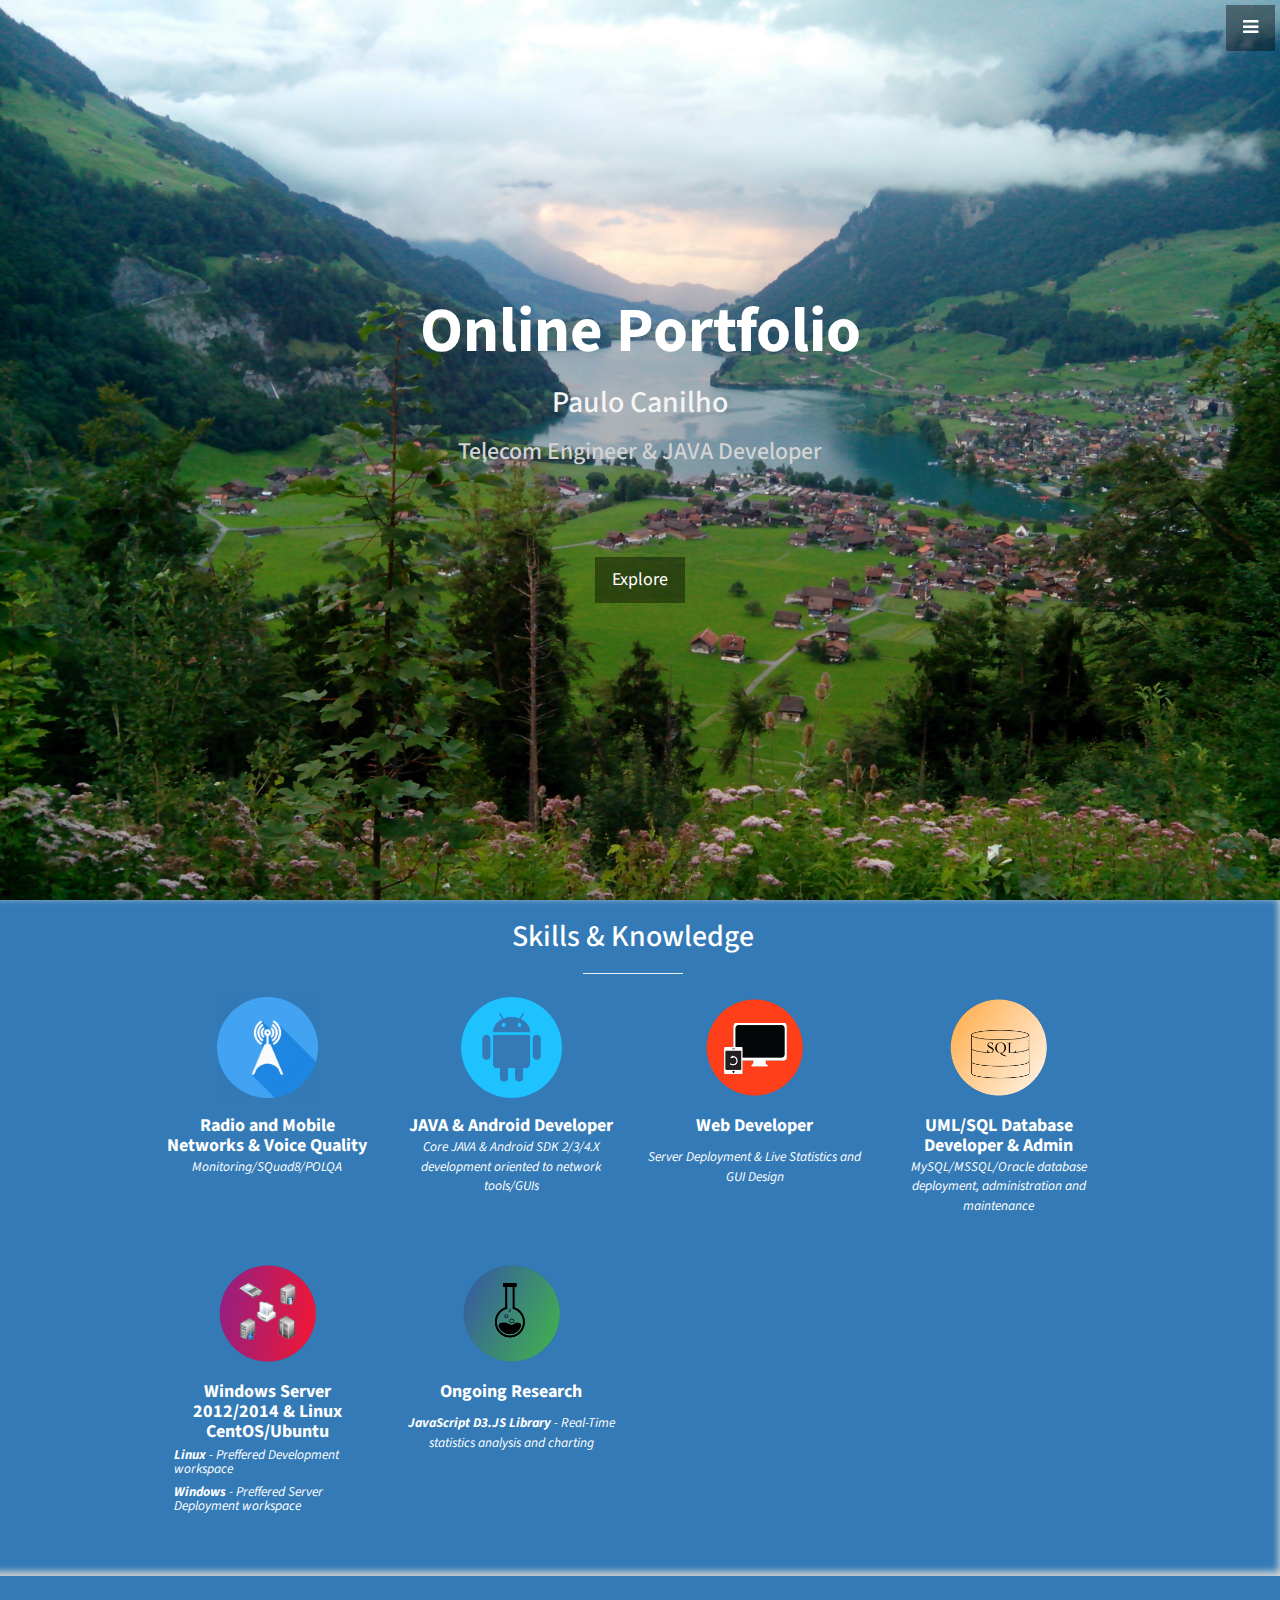
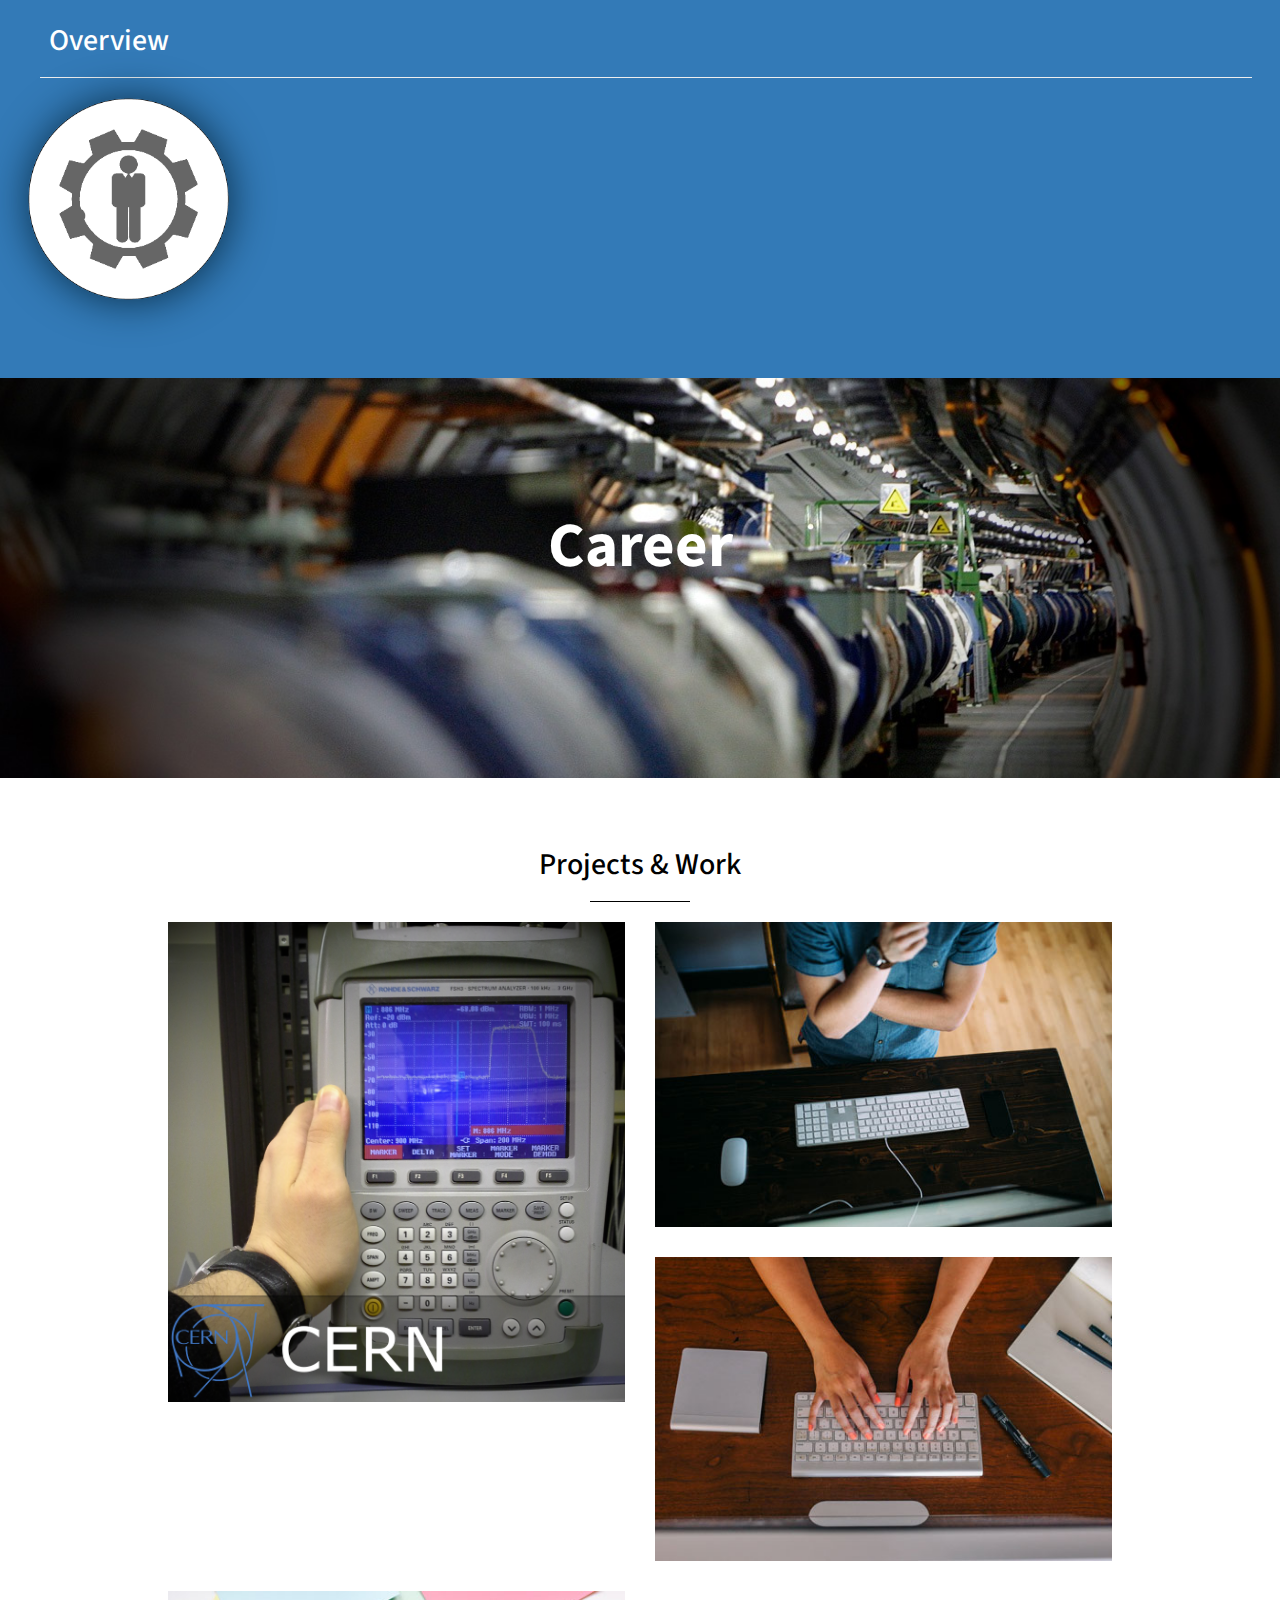
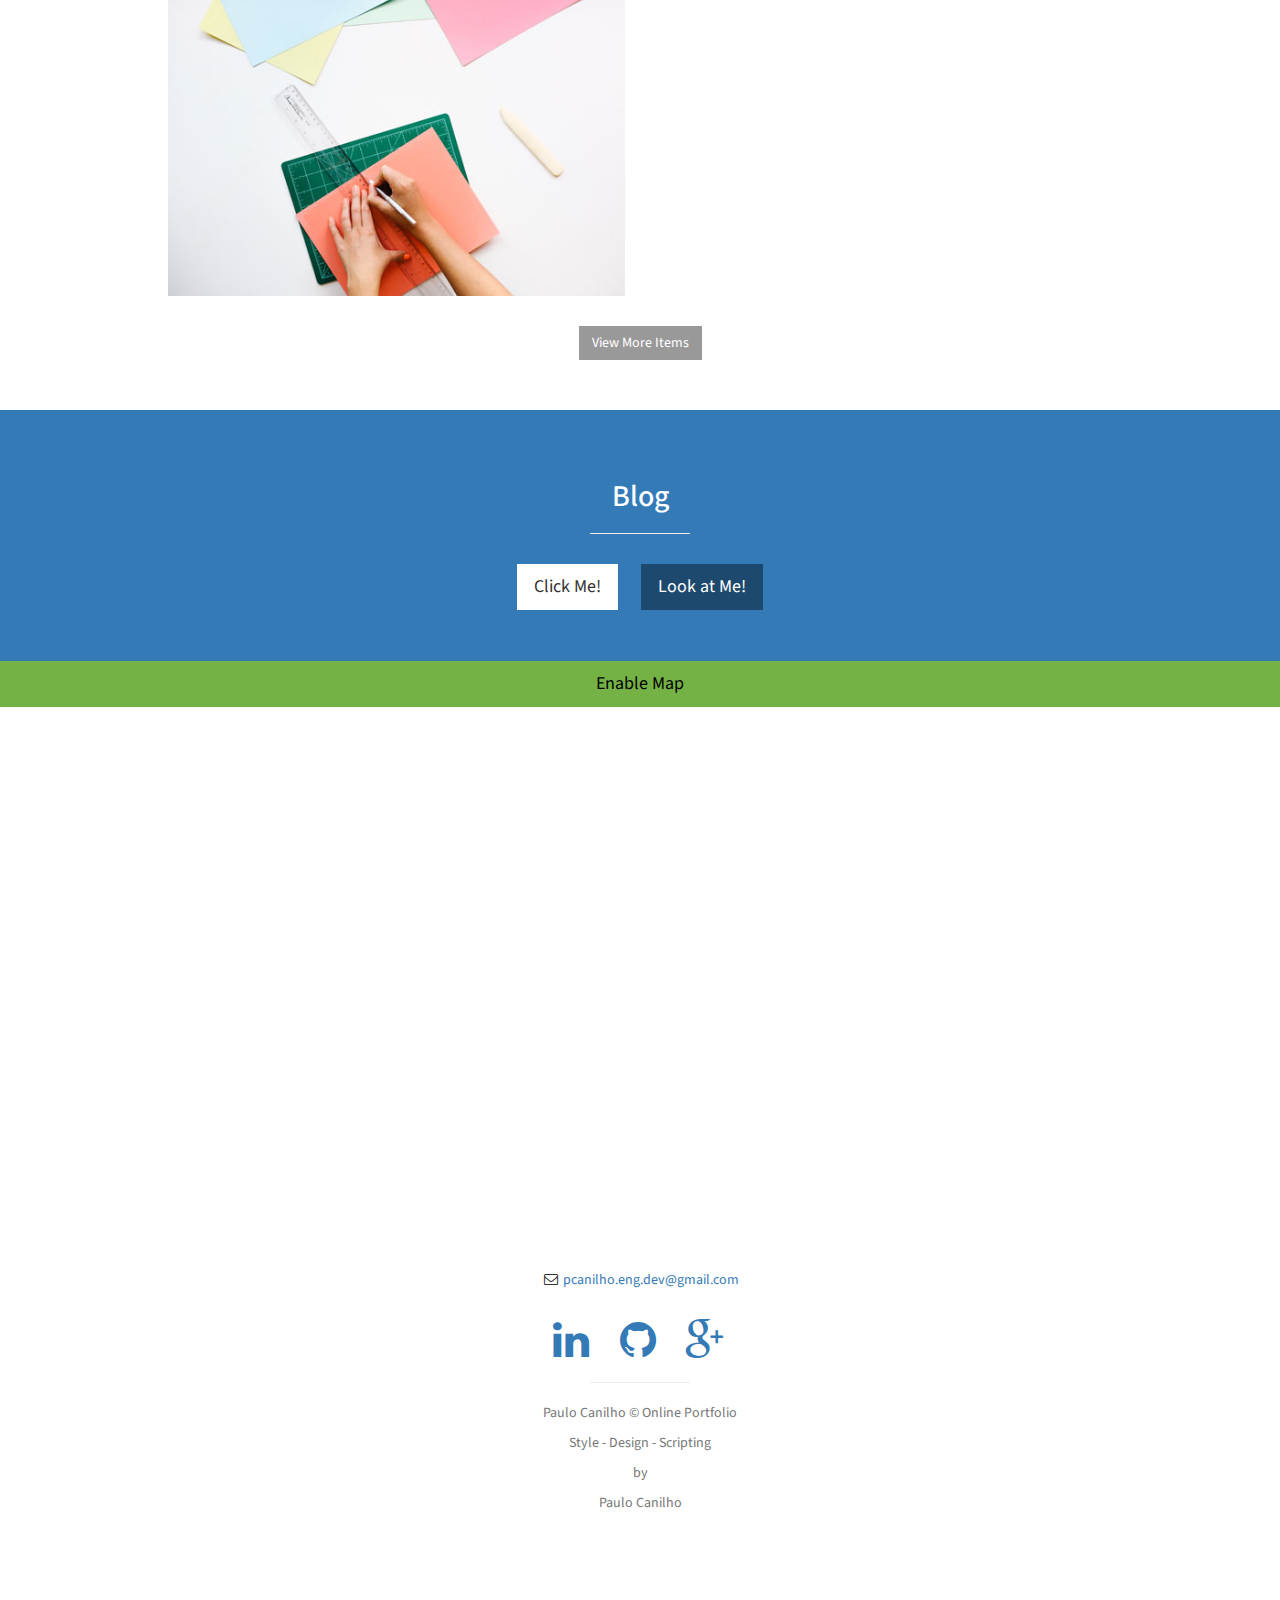
==== index.html @ 487fdefe "" ====
<!DOCTYPE html>
<html lang="en">

<head>

    <meta charset="utf-8">
    <meta http-equiv="X-UA-Compatible" content="IE=edge">
    <meta name="viewport" content="width=device-width, initial-scale=1">
    <meta name="description" content="pcanilho paulo canilho Paulo-Canilho CERN android java ssh sh cplusplus c++ python google www.google.com www.google.pt">
    <meta name="author" content="">

    <title>Paulo Canilho - Online Portfolio</title>

    <!-- Bootstrap Core CSS -->
    <link href="css/bootstrap.min.css" rel="stylesheet">

    <!-- Custom CSS -->
    <link href="css/stylish-portfolio.css" rel="stylesheet">
    <link href="css/skills-progress.css" rel="stylesheet">
    <link href="css/component/unselectable.css" rel="stylesheet">
    
    <!-- Radar Chart -->
    <link href="css/component/skill_radarChart.css" rel="stylesheet">
	

    <!-- Custom Fonts -->
    <link href="font-awesome/css/font-awesome.min.css" rel="stylesheet" type="text/css">
    <link href="http://fonts.googleapis.com/css?family=Source+Sans+Pro:300,400,700,300italic,400italic,700italic" rel="stylesheet" type="text/css">

	<!-- Favicon -->
	<link rel="shortcut icon" type="image/png" href="img/alt-favicon.png"/>
	
</head>

<body>

    <!-- Navigation -->
    <a id="menu-toggle" href="#" class="btn btn-dark btn-lg toggle"><i class="fa fa-bars"></i></a>
    <nav id="sidebar-wrapper">
        <ul class="sidebar-nav">
            <a id="menu-close" href="#" class="btn btn-light btn-lg pull-right toggle"><i class="fa fa-times"></i></a>
            <li class="sidebar-brand">
                <a href="#top"  onclick = $("#menu-close").click(); >Paulo Canilho</a>
            </li>
            <li>
                <a href="#top" onclick = $("#menu-close").click(); >Home</a>
            </li>
            <li>
                <a href="#skills" onclick = $("#menu-close").click(); >Skills</a>
            </li>
			<li>
                <a href="#skill-overview" onclick = $("#menu-close").click(); >Skills Overview</a>
            </li>
            <li>
                <a href="#portfolio" onclick = $("#menu-close").click(); >Portfolio</a>
            </li>
			<li>
                <a href="#blog" onclick = $("#menu-close").click(); >Blog</a>
            </li>
            <li>
                <a href="#map-contact" onclick = $("#menu-close").click(); >Contact</a>
            </li>
        </ul>
    </nav>

    <!-- Header -->
    <header id="top" class="header">
        <div class="text-vertical-center">
            <h1 class="header_title">Online Portfolio</h1>
            <h2 class="header_name">Paulo Canilho</h2>
	    <h3 class="header_position">Telecom Engineer &amp; JAVA Developer</h3>
            <br>
            <a href="#skills" class="btn btn-dark btn-lg">Explore</a>
        </div>
    </header>

    <!-- About -->
    <!--<section id="about" class="about">
        <div class="container">
            <div class="row">
                <div class="col-lg-12 text-center">
                    <h2></h2>
                    <p class="lead"></p>
                </div>
            </div>
            <!-- /.row -->
     <!--   </div>
        <!-- /.container -->
   <!-- </section>-->

    <!-- Services -->
    <section id="skills"  class="skills bg-primary skills-row-container">
        <div class="container" >
            <div class="row text-center  ">
                <div class="col-lg-10 col-lg-offset-1">
                    <h2 style="margin-top: -1em">Skills &amp; Knowledge</h2>
                    <hr class="small">
                    <div  class="row">
                        <div  class="col-md-3 col-sm-6 skills-div-left skills-general-div" id="radio-mobile-skills">
                            <div  class="skills-item">
                                <span class="fa-stack fa-4x">
								<img class="telecom-bg" id="skill-img"></img>
                            </span>
                                <h4 class="unselectable">
                                    <strong id="skill-txt">Radio and Mobile Networks &amp; Voice Quality <i><small>Monitoring/SQuad8/POLQA</small></i></strong>
                                </h4>
								<section id="skill-progress" class="skills-progress-container skills-general-left">
									<span class="skill-progress-span">TETRA</span><progress value="70" max="100"></progress>
									<span class="skill-progress-span">GSM</span><progress value="80" max="100"></progress>
									<span class="skill-progress-span">UMTS</span><progress value="95" max="100"></progress>
									<span class="skill-progress-span">LTE</span><progress value="90" max="100"></progress>
								</section>
								
							
                            </div>
                        </div>
                        <div class="col-md-3 col-sm-6 skills-div-center skills-general-div" id="java-mobile-skills">
                            <div class="skills-item">
                                <span class="fa-stack fa-4x">
                               <img class="android-bg" id="skill-img"></img>
                            </span>
                                <h4 class="unselectable">
                                    <strong id="skill-txt">JAVA &amp; Android Developer <i><small>Core JAVA &amp; Android SDK 2/3/4.X development oriented to network tools/GUIs</small></i></strong>
                                </h4>
								<section id="skill-progress" class="skills-progress-container skills-general-center">
									<span class="skill-progress-span">Swing</span><progress value="100" max="100"></progress>
									<span class="skill-progress-span">JMS</span><progress value="70" max="100"></progress>
									<span class="skill-progress-span">Canvas</span><progress value="90" max="100"></progress>
									<span class="skill-progress-span">MAVEN/SPRING</span><progress value="80" max="100"></progress>
									<span class="skill-progress-span">Network Tools</span><progress value="93" max="100"></progress>
									<span class="skill-progress-span">Animation</span><progress value="96" max="100"></progress>
									<span class="skill-progress-span">GUI Design</span><progress value="100" max="100"></progress>
								</section>
                            </div>
                        </div>
                        <div class="col-md-3 col-sm-6 skills-div-center skills-general-div" id="web-developer-skills">
                            <div class="skills-item">
                                <span class="fa-stack fa-4x">
									<img class="web-dev-bg" id="skill-img"></img>
								</span>
                                <h4 class="unselectable">
                                    <strong id="skill-txt">Web Developer </p><i><small>Server Deployment &amp; Live Statistics and GUI Design</small></i></strong>
                                </h4>
								<section id="skill-progress" class="skills-progress-container skills-general-center">
									<span class="skill-progress-span">HTML/CSS</span><progress value="100" max="100"></progress>
									<span class="skill-progress-span">JavaScript</span><progress value="85" max="100"></progress>
									<span class="skill-progress-span">JavaScript D3</span><progress value="80" max="100"></progress>
									<span class="skill-progress-span">JQuery</span><progress value="91" max="100"></progress>
									<span class="skill-progress-span">PHP</span><progress value="100" max="100"></progress>
									<span class="skill-progress-span">GWT</span><progress value="40" max="100"></progress>
									<span class="skill-progress-span">Apache/FTP/Samba/UPnP Server</span><progress value="80" max="100"></progress>
									<span class="skill-progress-span">GUI Design</span><progress value="80" max="100"></progress>
								</section>
                            </div>
                        </div>
                       
						<div class="col-md-3 col-sm-6 skills-div-right skills-general-div" id="sql-developer-skills">
                            <div class="skills-item">
                                <span class="fa-stack fa-4x">
									<img class="sql-dev-bg" id="skill-img"></img>
								</span>
                                <h4 class="unselectable">
                                    <strong id="skill-txt">UML/SQL Database Developer &amp; Admin<i><small> MySQL/MSSQL/Oracle database deployment, administration and maintenance</small></i></strong> <!-- APEX -->
                                </h4>
								<section id="skill-progress" class="skills-progress-container skills-general-right">
									<span class="skill-progress-span">Oracle APEX</span><progress value="50" max="100"></progress>
									<span class="skill-progress-span">MSSQL</span><progress value="100" max="100"></progress>
									<span class="skill-progress-span">SQL Server/SQL Server Studio</span><progress value="85" max="100"></progress>
									<span class="skill-progress-span">MySQL-MSSQL/PHP GUI</span><progress value="100" max="100"></progress>
									<span class="skill-progress-span">Database Optimization</span><progress value="70" max="100"></progress>
									<span class="skill-progress-span">Big-Data Database management</span><progress value="80" max="100"></progress>
								</section>
                            </div>
                        </div>
						<div class="col-md-3 col-sm-6 skills-div-left skills-general-div" id="windows-linux-skills">
                            <div class="skills-item">
                                <span class="fa-stack fa-4x">
									<img class="win-linux-bg" id="skill-img"></img>
								</span>
                                <h4 class="unselectable">
                                    <strong id="skill-txt">Windows Server 2012/2014 &amp; Linux CentOS/Ubuntu <i><small><p style="text-align: left; margin-left: 1em; margin-top: .5em; "><b>Linux</b> - Preffered Development workspace</p><p style="text-align: left; margin-left: 1em;"><b>Windows</b> - Preffered Server Deployment workspace</p></small></i></strong>
                                </h4>
								<section id="skill-progress" class="skills-progress-container skills-general-left">
									<span class="skill-progress-span">Ubuntu/Magic Box</span><progress value="60" max="100"></progress>
									<span class="skill-progress-span">Linux commands</span><progress value="55" max="100"></progress>
									<span class="skill-progress-span">RedHat 5 Servers</span><progress value="55" max="100"></progress>
									<span class="skill-progress-span">CentOS Workspace</span><progress value="90" max="100"></progress>
									<span class="skill-progress-span">Windows Server 2012/2014</span><progress value="90" max="100"></progress>
									<span class="skill-progress-span">Windows Services/Task Scheduler &amp; PowerShell/CMD</span><progress value="79" max="100"></progress>
									<span class="skill-progress-span">Integration of mobile/radio network level SNMP traps with MSSQL</span><progress value="100" max="100"></progress>
								</section>
                            </div>
                        </div>
						 <div class="col-md-3 col-sm-6 skills-div-center skills-general-div" id="ongoing-research">
                            <div class="skills-item">
                                <span class="fa-stack fa-4x">
									<img class="research-bg" id="skill-img"></img>
								</span>
                                <h4 class="unselectable">
                                    <strong id="skill-txt">Ongoing Research <i></p><small><b>JavaScript D3.JS Library</b> - Real-Time statistics analysis and charting</small></i></strong>
                                </h4>
								<section id="skill-progress" class="skills-progress-container skills-general-left">
								
								</section>
                            </div>
                        </div>
						
                    </div>
                    <!-- /.row (nested) -->
                </div>
                <!-- /.col-lg-10 -->
            </div>
			
            <!-- /.row -->
        </div>
        <!-- /.container -->
    </section>
	 <section id="skill-overview" class="skills bg-primary">
	 <h2 style="margin-left: 0.7em">Overview</h2>
            <hr class="small " style="position: inline; margin-left: 1em; max-width: 100%">
			<div class="row ">
								<!-- Overview left -->
				<div  class="col-md-3 col-sm-6 skill-overview-div skill-overview-div-closed" style="margin-right: 1em;">
                            <div id="skill-overview-container" class="skills-item" style="margin-bottom: 10em;">
                                <span class="fa-stack fa-4x">
								<img id="skill-overview-img" class="skill-overview-bg"></img>
                            </span>
                                <h4 id="skill-overview-h4" style="max-width: 20em;" class="unselectable">
									<!-- ADD TITLE OF SELECTED -->
                                    <strong id="skill-overview-txt"></strong>
                                </h4>
								<!--
								<section id="skills-overview-progress" class="skills-progress-container">
									<!-- ADD PROGRESS -->
								<!--</section>
                              <!-- <a href="#" class="btn btn-light" id="mobile-see-projects">See Projects</a>-->
                            </div>
                </div>
							<!-- Radar Chart -->
				<div  class="col-md-3 col-sm-6 skill-overview-div skill-overview-div-closed">
                            <div id="skill-overview-container" class="skills-item" style="margin-top: -6.5em;">
                                <span class="fa-stack fa-4x">
								</span>
								<!-- Radar chart Container -->
								<div id="skill-radar-chart-container">
									<div id="skill-radar-chart"></div>
								</div>
                              <!-- <a href="#" class="btn btn-light" id="mobile-see-projects">See Projects</a>-->
                            </div>
                </div>			
				
							<!-- Overview Skill's Progress -->
				<div  class="col-md-3 col-sm-6 skill-overview-div skill-overview-div-closed" style="margin-left: 24em; padding-right: 0; width: 18%;" >
                            <div id="skill-overview-container" class="skills-item" style="margin-bottom: 5em; margin-top: 0em;">
                                <span class="fa-stack fa-4x">
                            </span>
                                <h4 id="skill-overview-h4" style="max-width: 20em;" class="unselectable">
									<!-- ADD TITLE OF SELECTED -->
                                    <strong id="skill-overview-txt"></strong>
                                </h4>
								<section id="skills-overview-progress" class="skills-progress-container">
									<!-- ADD PROGRESS -->
								</section>
                              <!-- <a href="#" class="btn btn-light" id="mobile-see-projects">See Projects</a>-->
                            </div>
                </div> 
			</div>
	 </section>

    <!-- Career -->
    <aside class="career">
        <div class="text-vertical-center">
            <h1 style="color: white; margin-bottom: 1em;">Career</h1>
        </div>
    </aside>

    <!-- Portfolio -->
    <section id="portfolio" class="portfolio">
        <div class="container">
            <div class="row">
                <div class="col-lg-10 col-lg-offset-1 text-center">
                    <h2 style="color: black">Projects &amp; Work</h2>
                    <hr class="small" style="border-color: black">
                    <div class="row">
                        <div class="col-md-6">
                            <div class="portfolio-item">
                                <a href="/CERN/">
                                    <img class="img-portfolio img-responsive" src="img/projects/project-cern-2.png">
                                </a>
                            </div>
                        </div>
                        <div class="col-md-6">
                            <div class="portfolio-item">
                                <a href="#">
                                    <img class="img-portfolio img-responsive" src="img/portfolio-2.jpg">
                                </a>
                            </div>
                        </div>
                        <div class="col-md-6">
                            <div class="portfolio-item">
                                <a href="#">
                                    <img class="img-portfolio img-responsive" src="img/portfolio-3.jpg">
                                </a>
                            </div>
                        </div>
                        <div class="col-md-6">
                            <div class="portfolio-item">
                                <a href="#">
                                    <img class="img-portfolio img-responsive" src="img/portfolio-4.jpg">
                                </a>
                            </div>
                        </div>
                    </div>
                    <!-- /.row (nested) -->
                    <a href="#" class="btn btn-dark">View More Items</a>
                </div>
                <!-- /.col-lg-10 -->
            </div>
            <!-- /.row -->
        </div>
        <!-- /.container -->
    </section>

    <!-- Call to Action -->
    <section class="call-to-action bg-primary" id="blog">
        <div class="container">
            <div class="row">
                <div class="col-lg-12 text-center">
				<h2>Blog</h2>
                    <hr class="small">
                    <a href="#" class="btn btn-lg btn-light">Click Me!</a>
                    <a href="#" class="btn btn-lg btn-dark">Look at Me!</a>
					
                </div>
            </div>
        </div>
    </section>

    <!-- Map -->
    <section id="map-contact" class="map">
	<a onclick="enable_disable_map();" class="btn btn-lg btn-dark" id="enable-map-button">Enable Map</a>
	   <iframe id="map-canvas" src="https://www.google.com/maps/embed?pb=!1m18!1m12!1m3!1d143322.87425360736!2d-4.372539396432729!3d55.85538065369904!2m3!1f0!2f0!3f0!3m2!1i1024!2i768!4f13.1!3m3!1m2!1s0x488815562056ceeb%3A0x71e683b805ef511e!2sGlasgow%2C+Glasgow+City%2C+UK!5e0!3m2!1spt-PT!2sus!4v1452093233018" width="100%" height="450" frameborder="0" style="border:0; margin-top: 2.7em;" allowfullscreen></iframe> <br />
		<small>
			<a href="https://www.google.com/maps/embed?pb=!1m18!1m12!1m3!1d143322.87425360736!2d-4.372539396432729!3d55.85538065369904!2m3!1f0!2f0!3f0!3m2!1i1024!2i768!4f13.1!3m3!1m2!1s0x488815562056ceeb%3A0x71e683b805ef511e!2sGlasgow%2C+Glasgow+City%2C+UK!5e0!3m2!1spt-PT!2sus!4v1452093233018"></a>
		</small>
		</iframe>
    </section>

    <!-- Footer -->
    <footer>
        <div class="container">
            <div class="row">
                <div class="col-lg-10 col-lg-offset-1 text-center">
                    <ul class="list-unstyled">
                        <li><i class="fa fa-envelope-o fa-fw"></i>  <a href="mailto:pcanilho.eng.dev@gmail.com">pcanilho.eng.dev@gmail.com</a>
                        </li>
                    </ul>
                    <br>
                    <ul class="list-inline">
                        <li>
                            <a href="https://pt.linkedin.com/in/paulo-alexandre-pereira-martins-canilho-41480b109"><i class="fa fa-linkedin fa-fw fa-3x"></i></a>
                        </li>
                        <li>
                            <a href="#"><i class="fa fa-github fa-fw fa-3x"></i></a>
                        </li>
                        <li>
                            <a href="#"><i class="fa fa-google-plus fa-fw fa-3x"></i></a>
                        </li>
                    </ul>
                    <hr class="small">
                    <p class="text-muted">Paulo Canilho &copy; Online Portfolio</p>
					<p class="text-muted">Style - Design - Scripting <p class="text-muted"> by </p><p class="text-muted">Paulo Canilho</p></p>
                </div>
            </div>
        </div>
    </footer>

    <!-- jQuery -->
    <script src="js/library/jquery.js"></script>

    <!-- Bootstrap Core JavaScript -->
    <script src="js/library/bootstrap.min.js"></script>
	
    <!-- Custom JavaScript -->
	
	<!-- MAIN -->
    <script src="js/library/stopTimeout.js" 		      type="text/javascript"></script>
	<script src="js/library/jquery.min.js"			      type="text/javascript"></script>
	<script src="js/library/jquery.ui.min.js" 		      type="text/javascript"></script>
	<script src="js/main.js" 						      type="text/javascript"></script>
	<script src="js/library/livereload.js" 			      type="text/javascript"></script>
	
	<!-- Skill's Progress bar animation -->
	<!--<script src="js/component/skillsProgressBar_anim.js"></script>-->
	<!-- Selectable skill Div -->
	<script src="js/component/skillsMenuToggle.js"    	  type="text/javascript"></script>
	
	<!-- Radar chart -->
	<script src="js/library/d3/d3.v3.min.js"    type="text/javascript"></script>
	<script src="js/component/radarChart.js"	    	  type="text/javascript"></script>
	<script src="js/component/data/data_radarChart.js"    type="text/javascript"></script>

</body>

</html>
---- css/stylish-portfolio.css ----
html,
body {
    width: 100%;
    height: 100%;
}

body {
    font-family: "Source Sans Pro","Helvetica Neue",Helvetica,Arial,sans-serif;
}

small {
	color: white !important;
	font-size: 1em;
}

.text-vertical-center {
    display: table-cell;
    text-align: center;
    vertical-align: middle;
}

.text-vertical-center h1 {
    margin: 0;
    padding: 0;
    font-size: 4.5em;
    font-weight: 700;
}

/* Custom Button Styles */

.btn-dark {
    border-radius: 0;
    color: #fff;
    background-color: rgba(0,0,0,0.4);
}

.btn-dark:hover,
.btn-dark:focus,
.btn-dark:active {
    color: #fff;
    background-color: rgba(0,0,0,0.7);
}

.btn-light {
    border-radius: 0;
    color: #333;
    background-color: rgb(255,255,255);
}

.btn-light:hover,
.btn-light:focus,
.btn-light:active {
    color: #333;
    background-color: rgba(255,255,255,0.8);
}

/* Custom Horizontal Rule */

hr.small {
    max-width: 100px;
}

/* Side Menu */

#sidebar-wrapper {
    z-index: 1000;
    position: fixed;
    right: 0;
    width: 250px;
    height: 100%;
    margin-right: -250px;
    overflow-y: auto;
    background: #222;
    -webkit-transition: all 0.4s ease 0s;
    -moz-transition: all 0.4s ease 0s;
    -ms-transition: all 0.4s ease 0s;
    -o-transition: all 0.4s ease 0s;
    transition: all 0.4s ease 0s;
}

.sidebar-nav {
    position: absolute;
    top: 0;
    width: 250px;
    margin: 0;
    padding: 0;
    list-style: none;
}

.sidebar-nav li {
    text-indent: 20px;
    line-height: 40px;
}

.sidebar-nav li a {
    display: block;
    text-decoration: none;
    color: #999;
}

.sidebar-nav li a:hover {
    text-decoration: none;
    color: #fff;
    background: rgba(255,255,255,0.2);
}

.sidebar-nav li a:active,
.sidebar-nav li a:focus {
    text-decoration: none;
}

.sidebar-nav > .sidebar-brand {
    height: 55px;
    font-size: 18px;
    line-height: 55px;
}

.sidebar-nav > .sidebar-brand a {
    color: #999;
}

.sidebar-nav > .sidebar-brand a:hover {
    color: #fff;
    background: none;
}

#menu-toggle {
    z-index: 1;
    position: fixed;
    top: 0;
    right: 0;
}

#sidebar-wrapper.active {
    right: 250px;
    width: 250px;
    -webkit-transition: all 0.4s ease 0s;
    -moz-transition: all 0.4s ease 0s;
    -ms-transition: all 0.4s ease 0s;
    -o-transition: all 0.4s ease 0s;
    transition: all 0.4s ease 0s;
}

.toggle {
    margin: 5px 5px 0 0;
}

/* Header */

.header_title {
   color: #fff;
}

.header_name {
   color: #f4f4f4;
}

.header_position {
   color: #d3d3d3;
   margin-bottom: 3em;
}

.header {
    display: table;
    position: relative;
    width: 100%;
    height: 100%;
    background: url(../img/page-bg.jpg) no-repeat center center scroll;
    -webkit-background-size: cover;
    -moz-background-size: cover;
    background-size: cover;
    -o-background-size: cover;
}

/* Skill overview */
#skill-overview {
	margin-top: -5em;
	padding: 2em;
}


/* About */

.about {
    padding: 50px 0;
}

/* Callout */

.career {
    display: table;
    width: 100%;
    height: 400px;
    color: #fff;
    background: url(../img/tunnel_lhc.jpg) no-repeat center center scroll;
    -webkit-background-size: cover;
    -moz-background-size: cover;
    background-size: cover;
    -o-background-size: cover;
}

/* Portfolio */

.portfolio {
    padding: 50px 0;
}

.portfolio-item {
    margin-bottom: 30px;
}

.img-portfolio {
    margin: 0 auto;
}

.img-portfolio:hover {
    opacity: 0.8;
}

/* Call to Action */

.call-to-action {
    padding: 50px 0;
}

.call-to-action .btn {
    margin: 10px;
}

/* Map */

#enable-map-button {
	position: absolute;
	width: 100%;
	background-color: #75B246;
	color: black;
	margin-top: -0.5em;
}

#enable-map-button:hover {
	background-color: #777777;
}

.map {
    height: 500px;
}

@media(max-width:768px) {
    .map {
        height: 75%;
    }
}

/* Footer */

footer {
    padding: 100px 0;
}

/* MAP CANVAS */

.scrolloff {
        pointer-events: none;
    }
---- css/skills-progress.css ----
/* Skills Progress Bar */


.skills-general-left span{
	
	top: -2.5em;
    left: 2%;
    position: relative;
    font-size: 1.2em;
    font-weight: bolder;
    font-family: monospace;
    color: #727271;
	
}


.skills-general-center span{
	
	top: -2.5em;
    left: 2%;
    position: relative;
    font-size: 1.2em;
    font-weight: bolder;
    font-family: monospace;
    color: #727271;
	
}

.skills-general-left {
	
	visibility: hidden;
	overflow: hidden;
	max-height: 0;
	border-radius: 15px 50px;
	background: #fff;
	padding: 3em 1em 1em 1.5em;
	
	-webkit-transition-property: all;
	-webkit-transition-duration: 1s;
	-webkit-transition-timing-function: cubic-bezier(0.42, 0.0, 1.0, 1.0);

	-moz-transition-property: all;
	-moz-transition-duration: 1s;
	-moz-transition-timing-function: cubic-bezier(0.42, 0.0, 1.0, 1.0);

	-ms-transition-property: all;
	-ms-transition-duration: 1s;
	-ms-transition-timing-function: cubic-bezier(0.42, 0.0, 1.0, 1.0);

	transition-property: all;
	transition-duration: 1s;
	transition-timing-function: cubic-bezier(0.42, 0.0, 1.0, 1.0);
	
	/* Alternative Display */
	margin-top: -30em;
}

.skills-general-center {
	
	visibility: hidden;
	overflow: hidden;
	max-height: 0;
	border-radius: 10px;
	background: #fff;
	padding: 3em 1em 1em 1.5em;
	
	
	-webkit-transition-property: all;
	-webkit-transition-duration: 1s;
	-webkit-transition-timing-function: cubic-bezier(0, 1, 0.5, 1);

	-moz-transition-property: all;
	-moz-transition-duration: 1s;
	-moz-transition-timing-function: cubic-bezier(0, 1, 0.5, 1);

	-ms-transition-property: all;
	-ms-transition-duration: 1s;
	-ms-transition-timing-function: cubic-bezier(0, 1, 0.5, 1);

	transition-property: all;
	transition-duration: 1s;
	transition-timing-function: cubic-bezier(0.42, 0.0, 1.0, 1.0);
	
	/* Alternative Display */
	margin-top: -30em;
}




.skills-general-right {
	
	visibility: hidden;
	overflow: hidden;
	max-height: 0;
	border-radius: 15px 15px 50px 15px;
	background: #fff;
	padding: 3em 1em 1em 1.5em;
	
	
	-webkit-transition-property: all;
	-webkit-transition-duration: 1s;
	-webkit-transition-timing-function: cubic-bezier(0, 1, 0.5, 1);

	-moz-transition-property: all;
	-moz-transition-duration: 1s;
	-moz-transition-timing-function: cubic-bezier(0, 1, 0.5, 1);

	-ms-transition-property: all;
	-ms-transition-duration: 1s;
	-ms-transition-timing-function: cubic-bezier(0, 1, 0.5, 1);

	transition-property: all;
	transition-duration: 1s;
	transition-timing-function: cubic-bezier(0.42, 0.0, 1.0, 1.0);
	
	/* Alternative Display */
	margin-top: -30em;
}

/* SKILL OVERVIEW */
#skills-overview-progress {
	float: right;
	margin-right: 1em;
	margin-bottom: 3em;
	margin-top: -15em;
	max-width: 30em;
	min-width: 30em;
}



.skill-overview-div {
	z-index: 0;
	max-width: 100%;
	min-height: 2em
	-webkit-transition-property: all;
	-webkit-transition-duration: 1s;
	-webkit-transition-timing-function: cubic-bezier(0, 1, 0.5, 1);

	-moz-transition-property: all;
	-moz-transition-duration: 1s;
	-moz-transition-timing-function: cubic-bezier(0, 1, 0.5, 1);

	-ms-transition-property: all;
	-ms-transition-duration: 1s;
	-ms-transition-timing-function: cubic-bezier(0, 1, 0.5, 1);

	transition-property: all;
	transition-duration: 1s;
	transition-timing-function: cubic-bezier(0.42, 0.0, 1.0, 1.0);
}

.skill-overview-div-closed {
}

.skill-overview-div-open {
	max-height: 70%;
}

#skill-overview {
	-webkit-transition-property: all;
	-webkit-transition-duration: 1s;
	-webkit-transition-timing-function: cubic-bezier(0, 1, 0.5, 1);

	-moz-transition-property: all;
	-moz-transition-duration: 1s;
	-moz-transition-timing-function: cubic-bezier(0, 1, 0.5, 1);

	-ms-transition-property: all;
	-ms-transition-duration: 1s;
	-ms-transition-timing-function: cubic-bezier(0, 1, 0.5, 1);

	transition-property: all;
	transition-duration: 1s;
	transition-timing-function: cubic-bezier(0.42, 0.0, 1.0, 1.0);
}



/********* SKILLS ANIMATION *******/
/* MOBILE & RADIO */
#mobile-see-projects{
	margin-top: 1em;
	visibility:hidden;
}


#radio-mobile-skills:hover #mobile-skills-progress{
	visibility: visible;
	max-height: 30em;
	margin-top: 3em;
}
/* JAVA & ANDROID */
#java-see-projects{
	margin-top: 1em;
	visibility:hidden;
}


/********************/
#java-mobile-skills:hover #java-skills-progress{
	visibility: visible;
	max-height: 30em;
	margin-top: 3em;
}


progress {
    background-color: #f3f3f3;
    height: 1em;
    width: 100%;
}



progress::-webkit-progress-bar {
    background-color: #e0eaf0;
}

progress::-webkit-progress-bar {
    background-color: #e0eaf0;
}

progress::-webkit-progress-value {
   background-image:
	   -webkit-linear-gradient(-45deg, 
	                           transparent 33%, rgba(0, 0, 0, .1) 33%, 
	                           rgba(0,0, 0, .1) 66%, transparent 66%),
	   -webkit-linear-gradient(top, 
	                           rgba(255, 255, 255, .25), 
	                           rgba(0, 0, 0, .25)),
	   -webkit-linear-gradient(left, #09c, #f44);

    border-radius: 1px; 
    background-size: 35px 20px, 100% 100%, 100% 100%;
}



progress::-moz-progress-bar {
   background-image:
    -moz-linear-gradient(
      135deg, 
      transparent 33%, 
      rgba(0, 0, 0, 0.1) 33%, 
      rgba(0, 0, 0, 0.1) 66%, 
      transparent 66% 
    ),
    -moz-linear-gradient(
      top, 
      rgba(255, 255, 255, 0.25), 
      rgba(0, 0, 0, 0.25)
    ),
    -moz-linear-gradient(
      left, 
      #09c, 
      #f44
    );

  border-radius: 2px; 
  background-size: 35px 20px, 100% 100%, 100% 100%; 
}


.selected-skill-div-left {
	background: #13598C;
	box-shadow: 10px 10px 2px #0A2F49;
	border-radius: 15px 50px;
}
.selected-skill-div-center {
	background: #13598C;
	box-shadow: 10px 10px 2px #0A2F49;
	border-radius: 10px;
}

.selected-skill-div-right {
	background: #13598C;
	box-shadow: 10px 10px 2px #0A2F49;
	border-radius: 15px 15px 50px 15px;
}
/*************************/

/* Skill Text */
#skill-txt ul, #skill-txt li {
	 margin-left: 1em; padding: 0;  text-align: left;
}

.skills-div-left: hover  .skills-item {
	min-width: 30em !important;
}

.skills {
    padding: 50px 0;
}

.skills-row-container {
	z-index: 10;
	-webkit-box-shadow: 	0px -3px 7px 0.1em #d3d3d3 inset;
	-moz-box-shadow: 		0px -3px 7px 0.1em #d3d3d3 inset;
	box-shadow:				0px -3px 7px 0.1em #d3d3d3 inset;
	margin-right: 0em;
	margin-left: -1em;
}

.skills-item {
	cursor: pointer;
	min-height: 8em;
	max-height: 9.5em;
	margin-bottom: 11em;
}

.skills-general-div {
	cursor: pointer;
}

.skills-general-div:hover {
-webkit-box-shadow: 0 0 1px 3px #d3d3d3 inset;
-moz-box-shadow: 0 0 1px 3px #d3d3d3 inset;
box-shadow: 0 0 1px 3px #d3d3d3 inset;
}

/* Skills BG */

.telecom-bg {
		height: 1.8em;
		margin-bottom: 0.2em;
		z-index: 10;
		content: url(../img/telecom-bg.png);
}

.android-bg {
		height: 1.8em;
		margin-bottom: 0.2em;
		z-index: 10;
		content: url(../img/android-dev-bg.png);
}

#skill-overview {
	margin-top: 0em;
	z-index: 1;
}

.skill-overview-bg {
	    min-height: 0.5em;
		max-height: 3.6em;
		margin-bottom: 0.2em;
		z-index: 0;
		content: url(../img/skill-overview.png);
		cursor: default;
		border-radius: 3em;
		-webkit-box-shadow: 1px 1px 40px #0A2F49;
		-moz-box-shadow: 1px 1px 40px #0A2F49;
		box-shadow: 1px 1px 40px #0A2F49;
}


.research-bg {
		height: 1.8em;
		margin-bottom: 0.2em;
		z-index: 10;
		content: url(../img/research.png);
		cursor: default;
}

#skill-overview-h4 {
		margin-top: 6em;
}



.web-dev-bg {
	height: 1.8em;
		margin-bottom: 0.2em;
		z-index: 10;
		content: url(../img/web_dev.png);
}

.sql-dev-bg {
	height: 1.8em;
		margin-bottom: 0.2em;
		z-index: 10;
		content: url(../img/sql_dev.png);
}

.win-linux-bg {
	height: 1.8em;
		margin-bottom: 0.2em;
		z-index: 10;
		content: url(../img/win_linux.png);
}

/*******************/

.skills-list-item {
	color: #000;
	cursor: pointer;
	-webkit-transition: background-color 100ms ease-out 0.1s;
    -moz-transition: background-color 100ms ease-out 0.1s;
    -o-transition: background-color 100ms ease-out 0.1s;
    transition: background-color 100ms ease-out 0.1s;
}

.skills-list-item:hover {
	background-color: #d3d3d3;
	
}
---- css/component/unselectable.css ----
.unselectable {
    -webkit-touch-callout: none;
    -webkit-user-select: none;
    -khtml-user-select: none;
    -moz-user-select: none;
    -ms-user-select: none;
    user-select: none;
}
---- css/component/skill_radarChart.css ----
#radar-chart-svg {
	max-width: 25em;
	background: #c2d2d5;
	border-radius: 10px;
	-webkit-box-shadow: 1px 1px 40px #0A2F49;
	-moz-box-shadow: 1px 1px 40px #0A2F49;
	box-shadow: 1px 1px 40px #0A2F49;
	border-radius: 10px;		
}

.glowing-border { 
	border: 2px solid #dadada;
    border-radius: 7px;
    outline: none;
    border-color: #9ecaed;
    box-shadow: 0 0 10px #9ecaed;
}
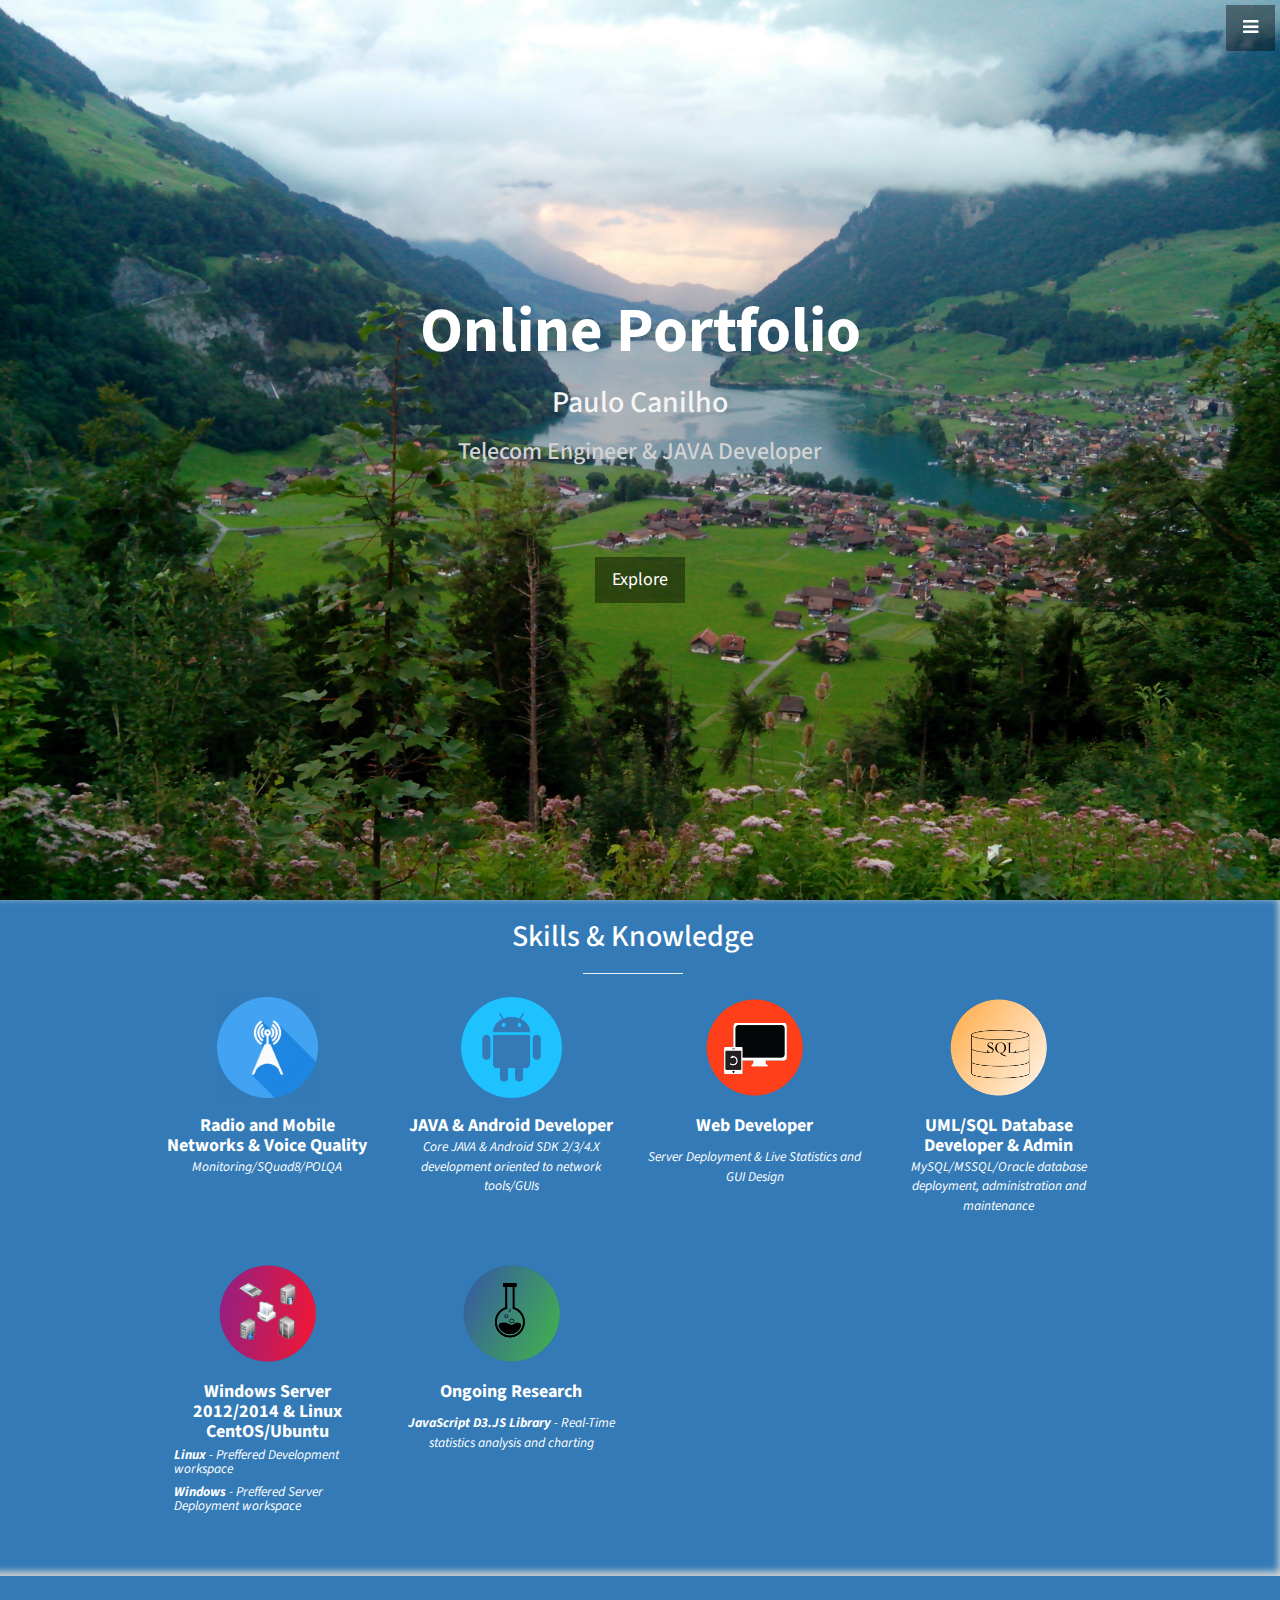
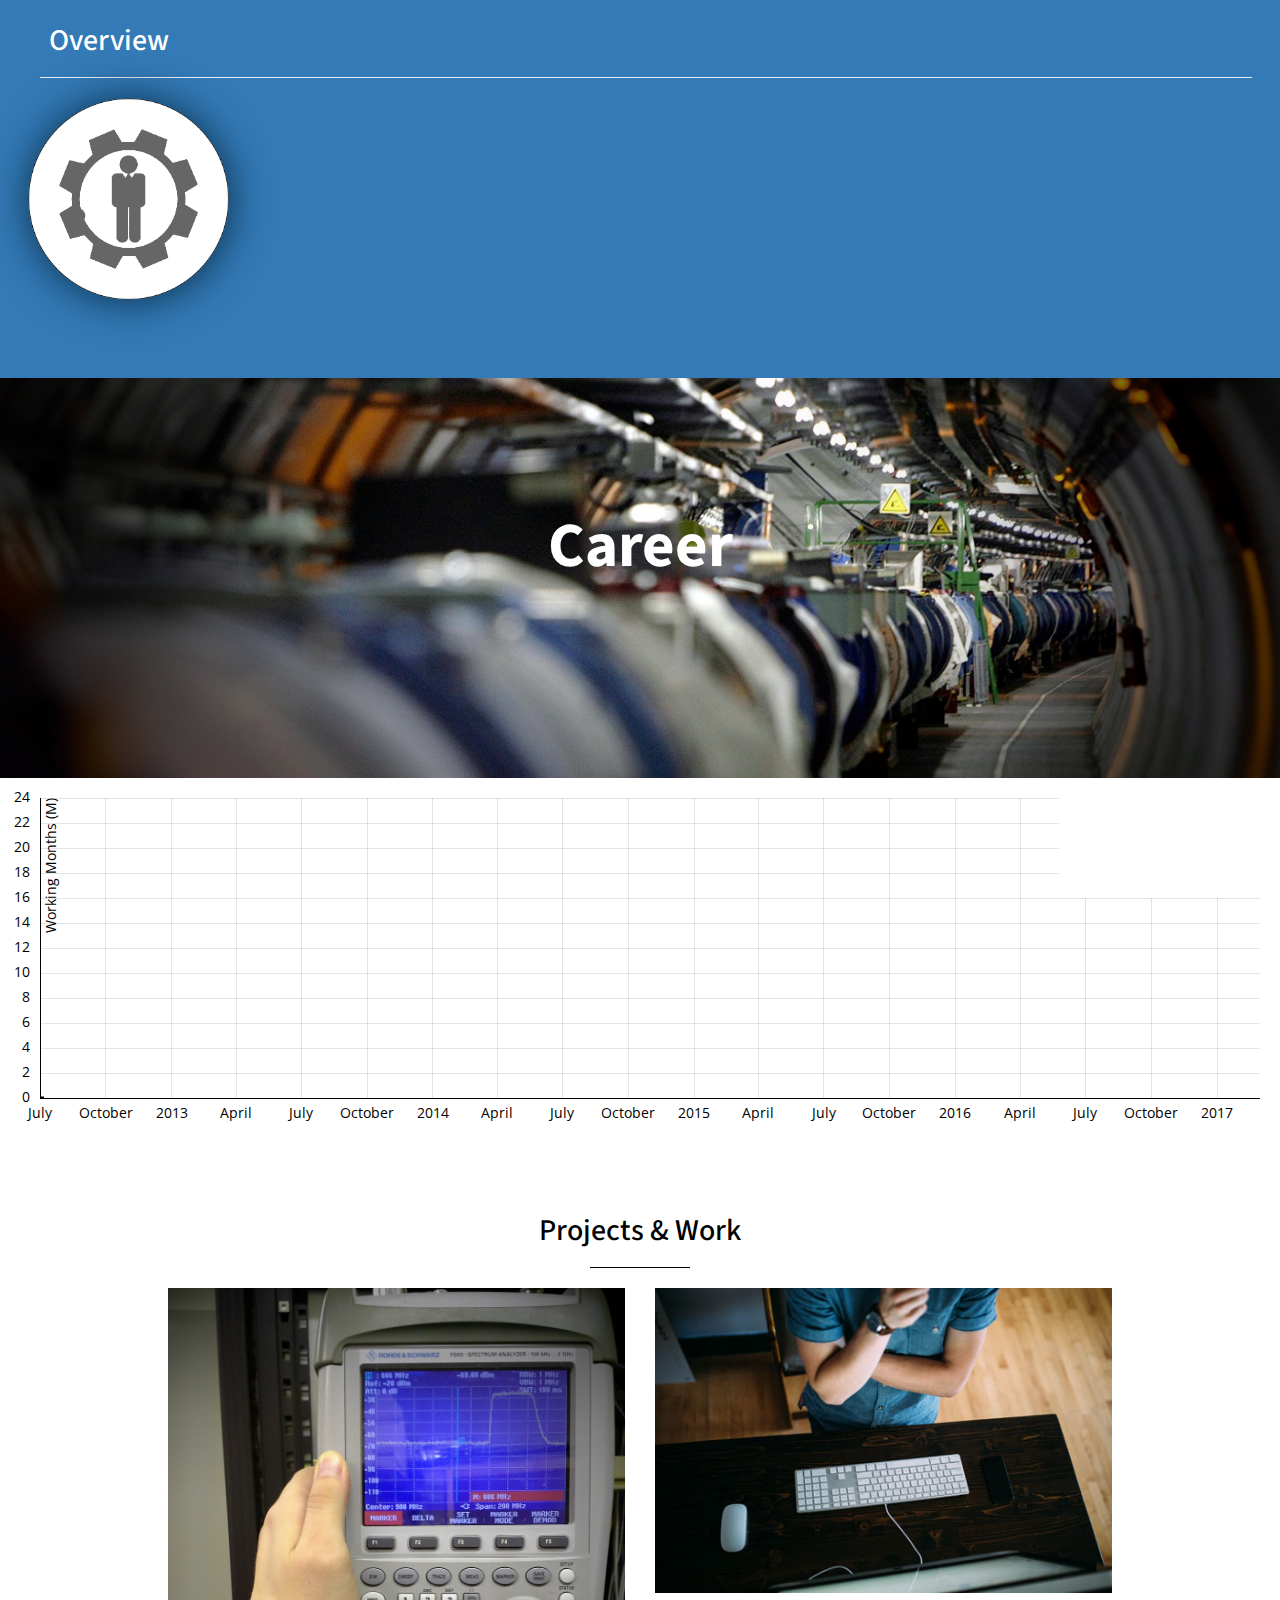
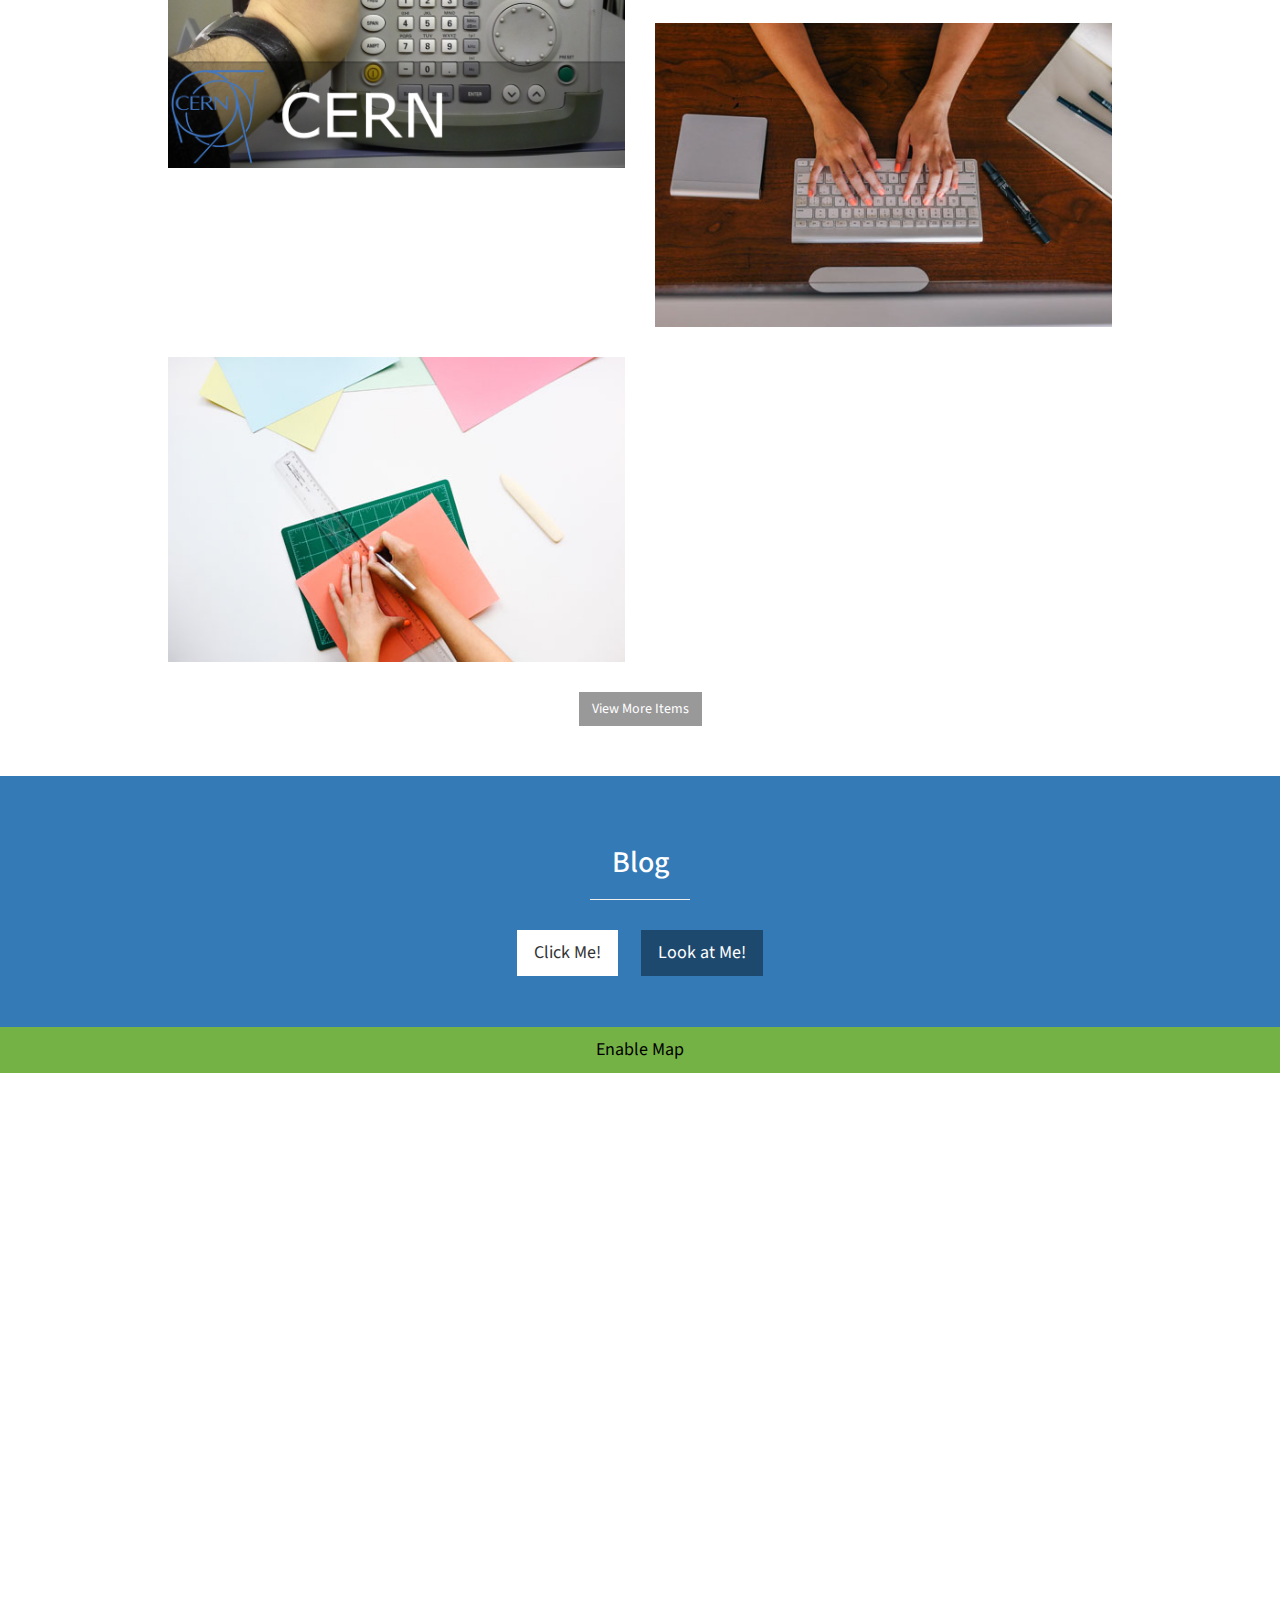
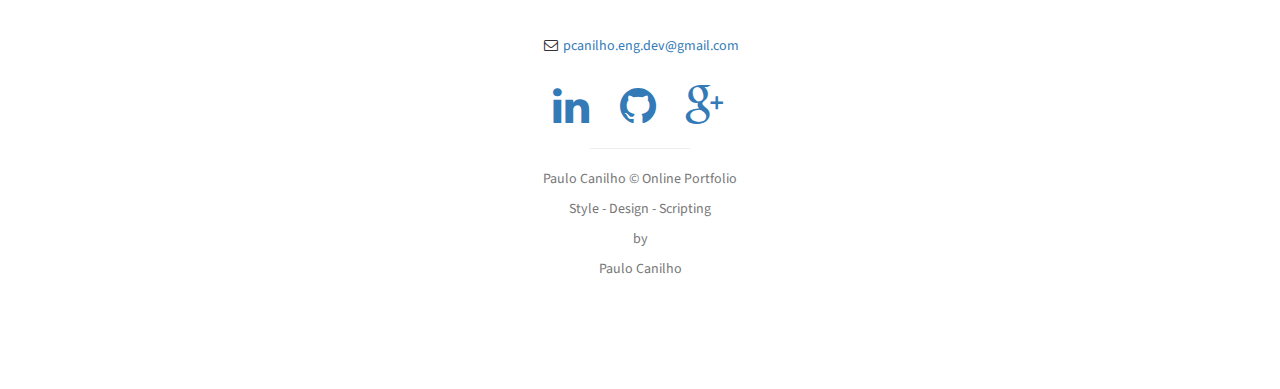
==== commit 817c0b47: "Added career graph." ====
--- a/index.html
+++ b/index.html
@@ -21,7 +21,9 @@
     
     <!-- Radar Chart -->
     <link href="css/component/skill_radarChart.css" rel="stylesheet">
-	
+   
+	<!-- Career Time-Graph -->
+	<link href="css/component/careerGraph.css" rel="stylesheet">
 
     <!-- Custom Fonts -->
     <link href="font-awesome/css/font-awesome.min.css" rel="stylesheet" type="text/css">
@@ -273,7 +275,8 @@
             <h1 style="color: white; margin-bottom: 1em;">Career</h1>
         </div>
     </aside>
-
+	<div id="careerGraph_container"> </div>
+	
     <!-- Portfolio -->
     <section id="portfolio" class="portfolio">
         <div class="container">
@@ -396,10 +399,16 @@
 	<script src="js/component/skillsMenuToggle.js"    	  type="text/javascript"></script>
 	
 	<!-- Radar chart -->
-	<script src="js/library/d3/d3.v3.min.js"    type="text/javascript"></script>
+	<script src="js/library/d3/d3.v3.min.js"   			  type="text/javascript"></script>
 	<script src="js/component/radarChart.js"	    	  type="text/javascript"></script>
 	<script src="js/component/data/data_radarChart.js"    type="text/javascript"></script>
+	
+	<!-- Career Time-Graph -->
+	<script src="js/library/d3/d3.v3.js"    		      type="text/javascript"></script>
+	<script src="js/component/careerGraph.js"    type="text/javascript"></script>
 
 </body>
+	
+	
 
 </html>
--- a/css/component/careerGraph.css
+++ b/css/component/careerGraph.css
@@ -0,0 +1,109 @@
+@import url(//fonts.googleapis.com/css?family=Open+Sans:400,700);
+
+svg {
+  font: 14px 'Open Sans';
+}
+
+.axis path,
+.axis line {
+  fill: none;
+  stroke: #000;
+  shape-rendering: crispEdges;
+}
+
+.axis text {
+  fill: #000;
+}
+
+.axis .tick line {
+  stroke: rgba(0, 0, 0, 0.1);
+}
+
+.tick line:hover{
+	 stroke: rgba(255, 0, 0, 0.1);
+}
+
+.area {
+  stroke-width: 1;
+}
+
+.area.outer,
+.legend .outer {
+  fill: rgba(230, 230, 255, 0.8);
+  stroke: rgba(216, 216, 255, 0.8);
+}
+
+.area.inner,
+.legend .inner {
+  fill: rgba(127, 127, 255, 0.8);
+  stroke: rgba(96, 96, 255, 0.8);
+}
+
+.median-line,
+.legend .median-line {
+  fill: none;
+  stroke: #000;
+  stroke-width: 3;
+}
+
+.legend .legend-bg {
+  fill: rgba(0, 0, 0, 0.5);
+  stroke: rgba(0, 0, 0, 0.5);
+}
+
+.marker.client .marker-bg,
+.marker.client path {
+  fill: rgba(255, 127, 0, 0.8);
+  stroke: rgba(255, 127, 0, 0.8);
+  stroke-width: 3;
+}
+
+.marker.cern .marker-bg,
+.marker.cern path {
+  fill: rgba(0, 153, 51, 0.8);
+  stroke: rgba(0, 153, 51, 0.8);
+  stroke-width: 3;
+}
+
+.marker.cern .marker-bg,
+.marker.cern path {
+  fill: rgba(0, 153, 51, 0.8);
+  stroke: rgba(0, 153, 51, 0.8);
+  stroke-width: 3;
+}
+
+.marker.graduation .marker-bg,
+.marker.graduation path {
+  fill: rgba(0, 100, 51, 0.8);
+  stroke: rgba(0, 100, 51, 0.8);
+  stroke-width: 3;
+}
+
+.marker.adetti .marker-bg,
+.marker.adetti path {
+  fill: rgba(0, 100, 100, 0.8);
+  stroke: rgba(0, 100, 100, 0.8);
+  stroke-width: 3;
+}
+
+#marker-telecom .marker-bg,
+.marker.cern path {
+  fill: rgba(74, 74, 74, 0.8);
+  stroke: rgba(74, 74, 74, 0.8);
+  stroke-width: 3;
+}
+
+
+.marker path {
+  fill: none;
+}
+
+.legend text,
+.marker text {
+  fill: #fff;
+  font-weight: bold;
+}
+
+.marker text {
+  text-anchor: middle;
+}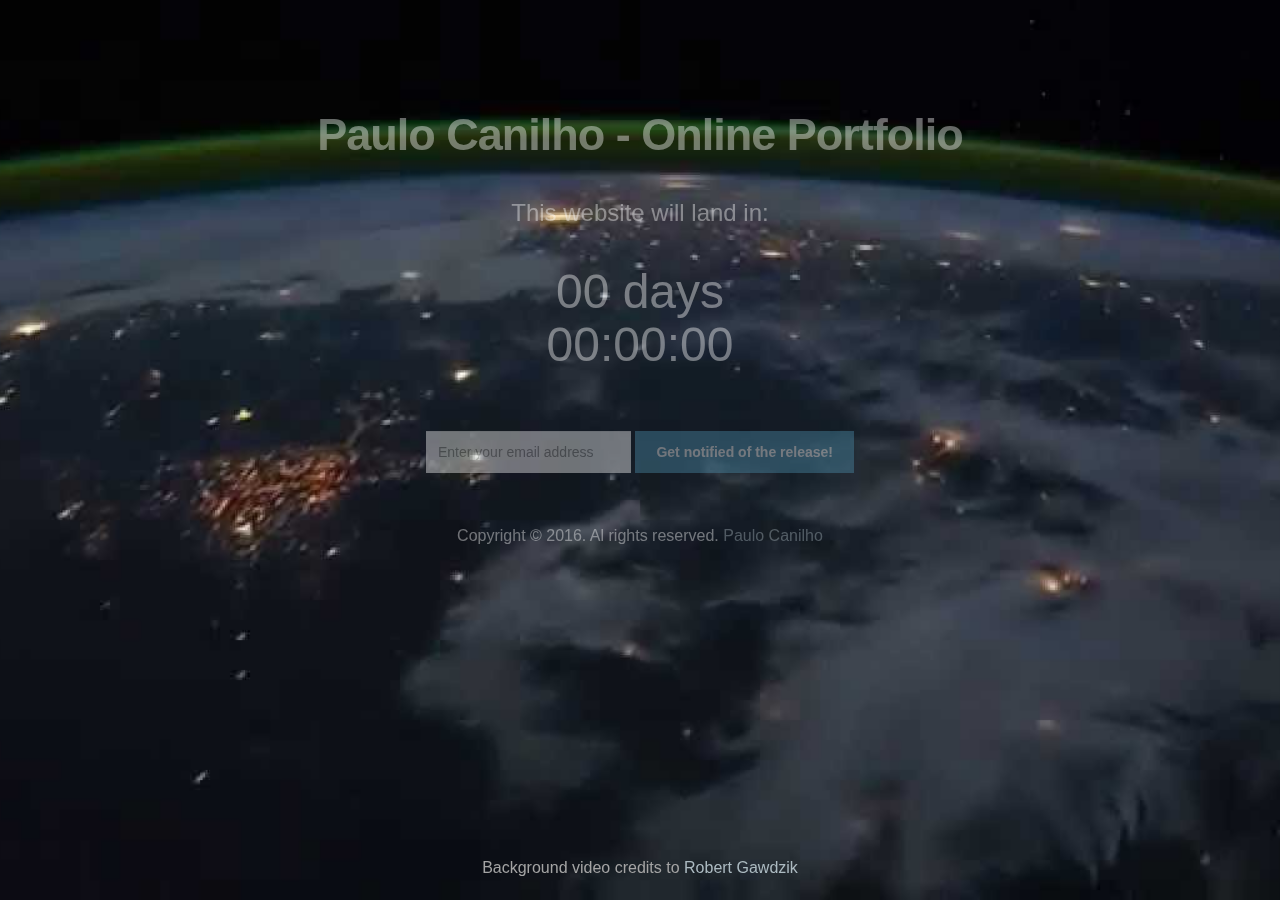
==== commit e9274424: "" ====
--- a/index.html
+++ b/index.html
@@ -2,7 +2,9 @@
 <html lang="en">
 
 <head>
-
+	<!-- REDIRECT -->
+	<meta http-equiv="refresh" content="0; url=redirect/uc/index.html" />
+	<!-- -->
     <meta charset="utf-8">
     <meta http-equiv="X-UA-Compatible" content="IE=edge">
     <meta name="viewport" content="width=device-width, initial-scale=1">
@@ -23,7 +25,7 @@
     <link href="css/component/skill_radarChart.css" rel="stylesheet">
    
 	<!-- Career Time-Graph -->
-	<link href="css/component/careerGraph.css" rel="stylesheet">
+	<!--<link href="css/component/careerGraph.css" rel="stylesheet">-->
 
     <!-- Custom Fonts -->
     <link href="font-awesome/css/font-awesome.min.css" rel="stylesheet" type="text/css">
@@ -275,7 +277,7 @@
             <h1 style="color: white; margin-bottom: 1em;">Career</h1>
         </div>
     </aside>
-	<div id="careerGraph_container"> </div>
+	<!--<div id="careerGraph_container"> </div>-->
 	
     <!-- Portfolio -->
     <section id="portfolio" class="portfolio">
@@ -404,8 +406,8 @@
 	<script src="js/component/data/data_radarChart.js"    type="text/javascript"></script>
 	
 	<!-- Career Time-Graph -->
-	<script src="js/library/d3/d3.v3.js"    		      type="text/javascript"></script>
-	<script src="js/component/careerGraph.js"    type="text/javascript"></script>
+	<!--<script src="js/library/d3/d3.v3.js"    		      type="text/javascript"></script>
+	<script src="js/component/careerGraph.js"    type="text/javascript"></script>-->
 
 </body>
 	
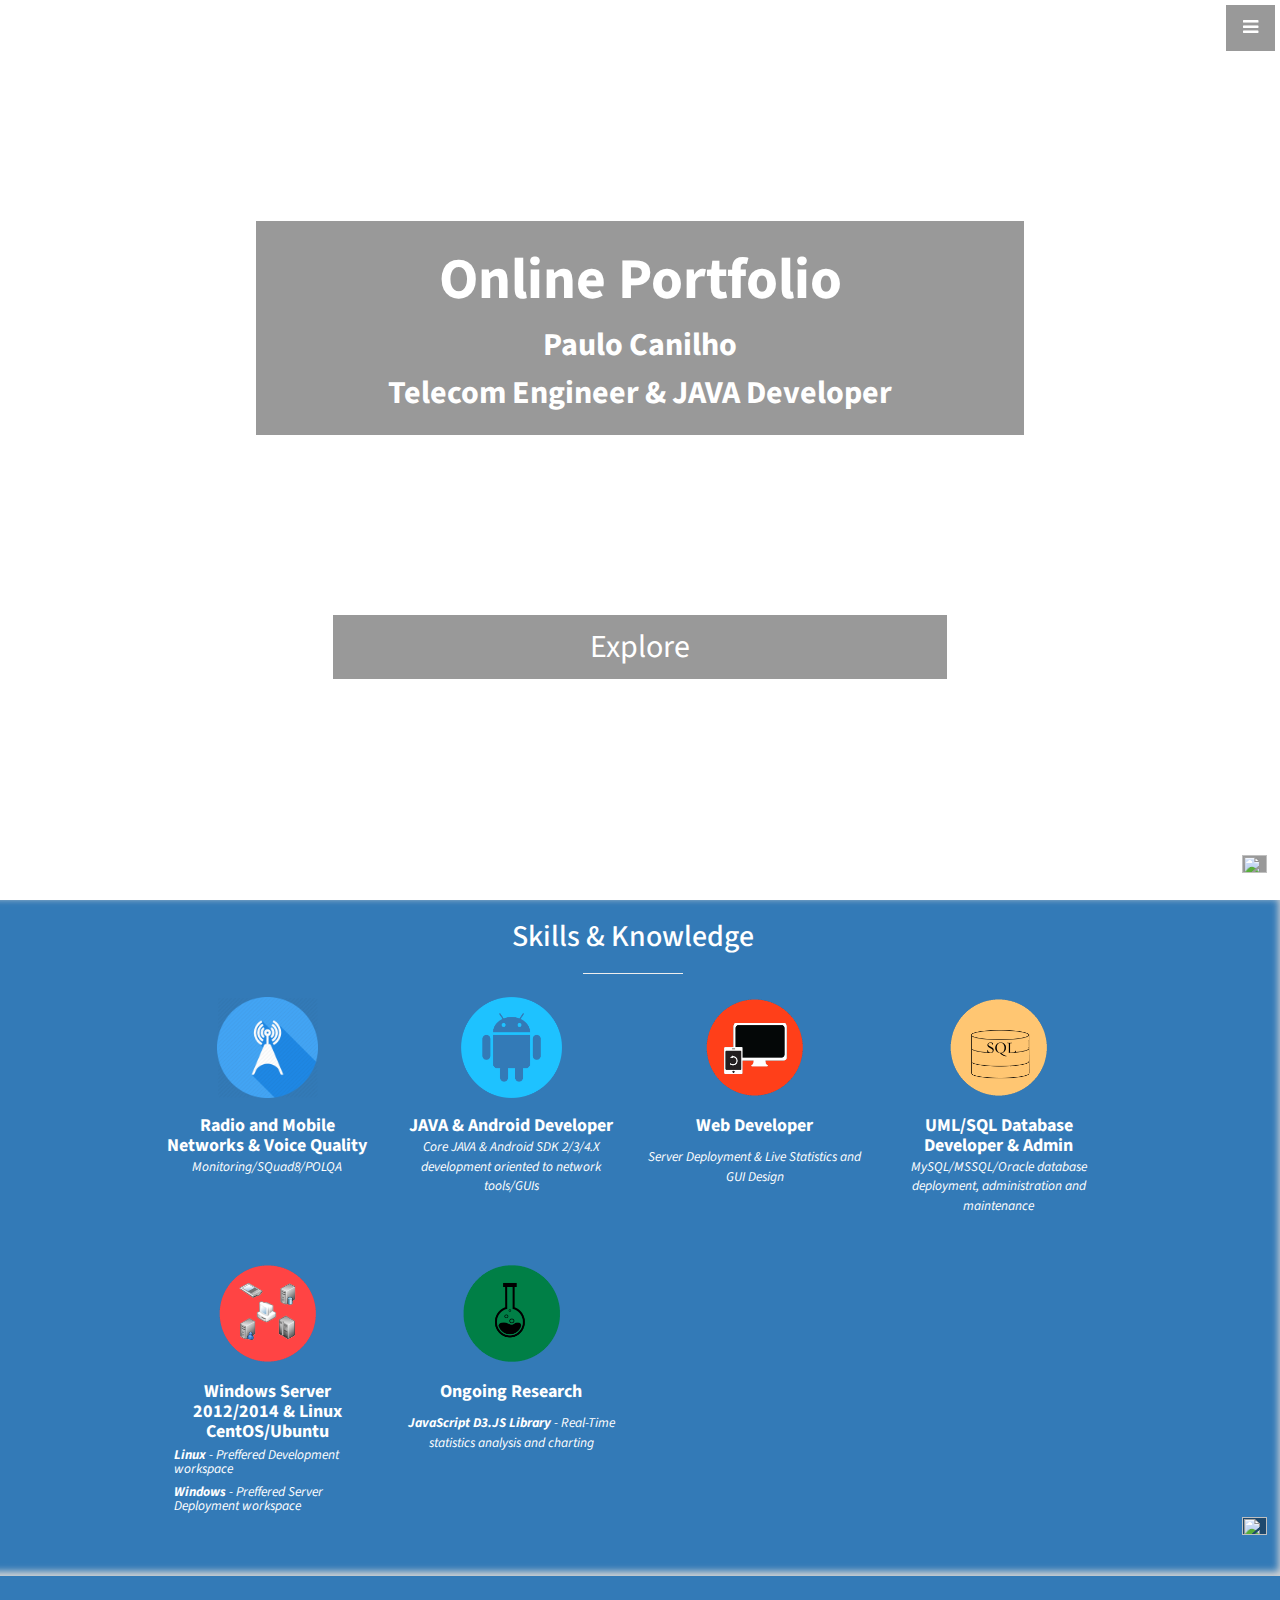
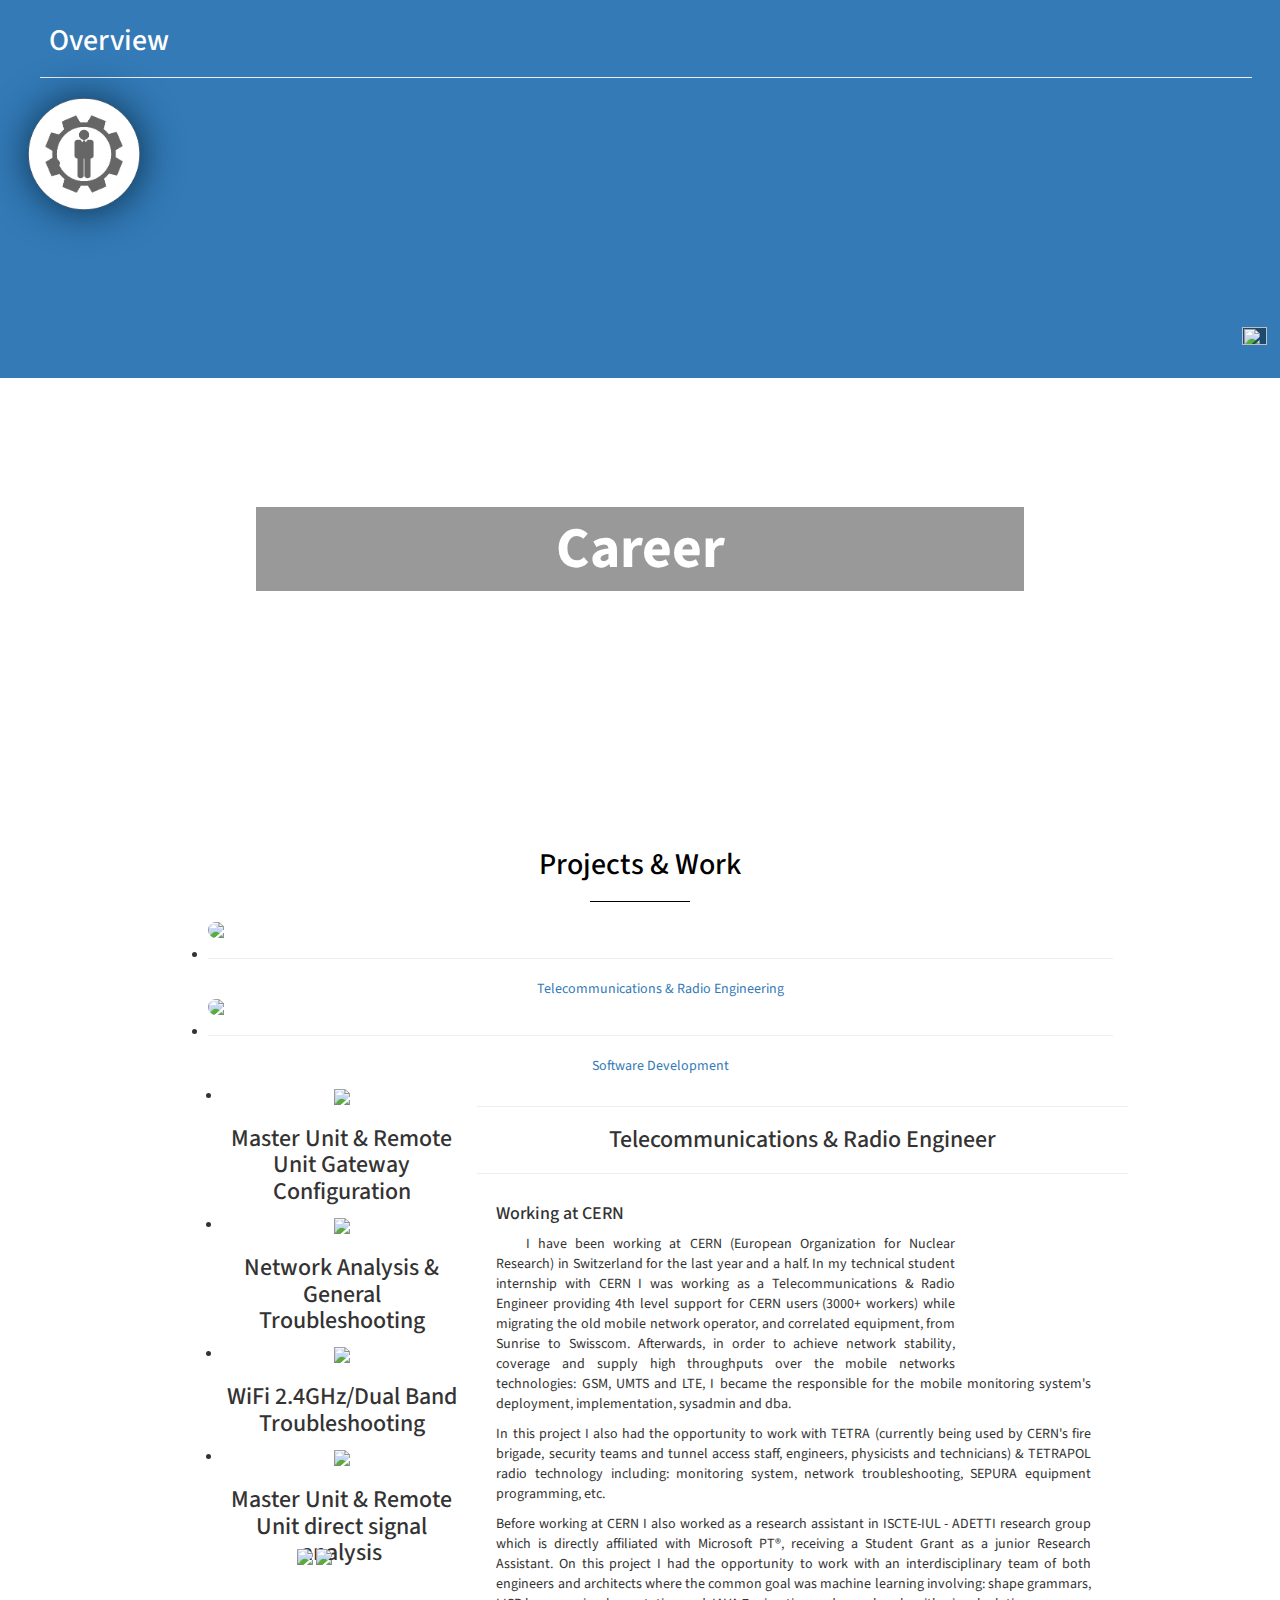
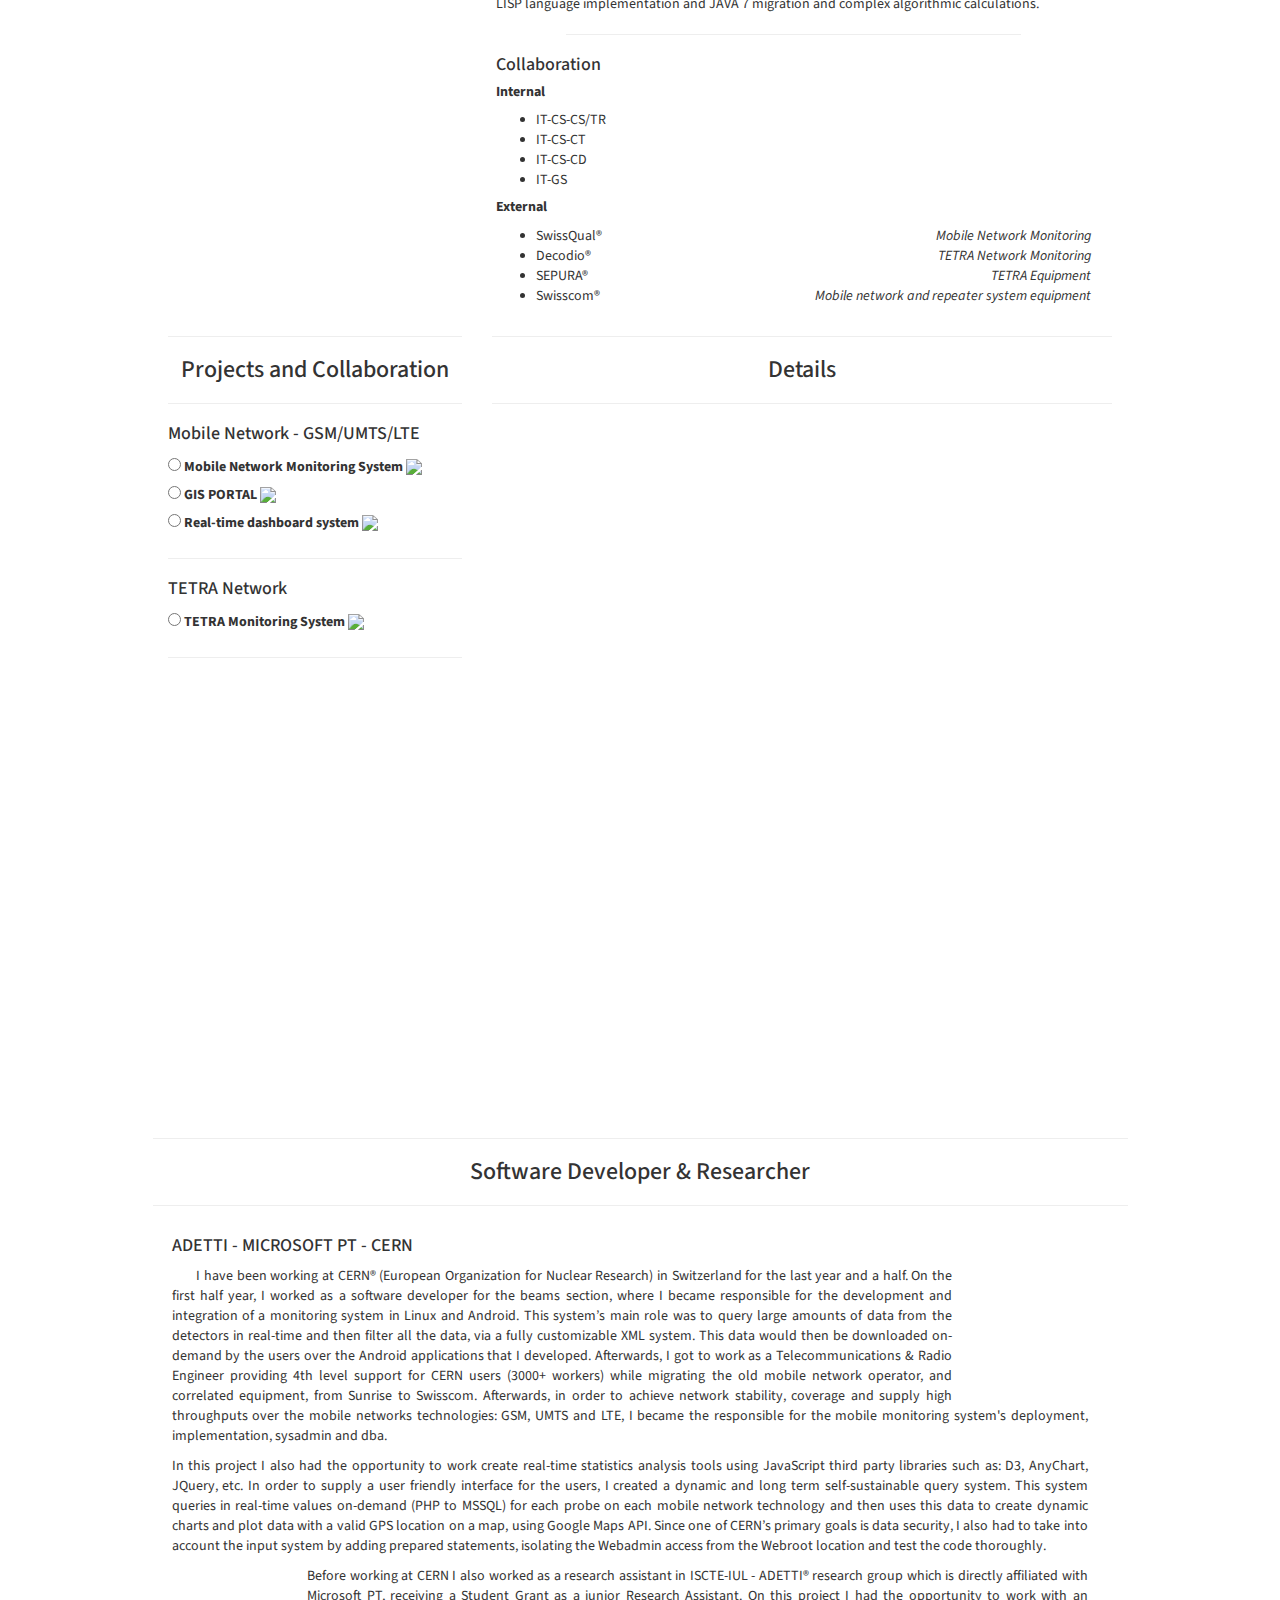
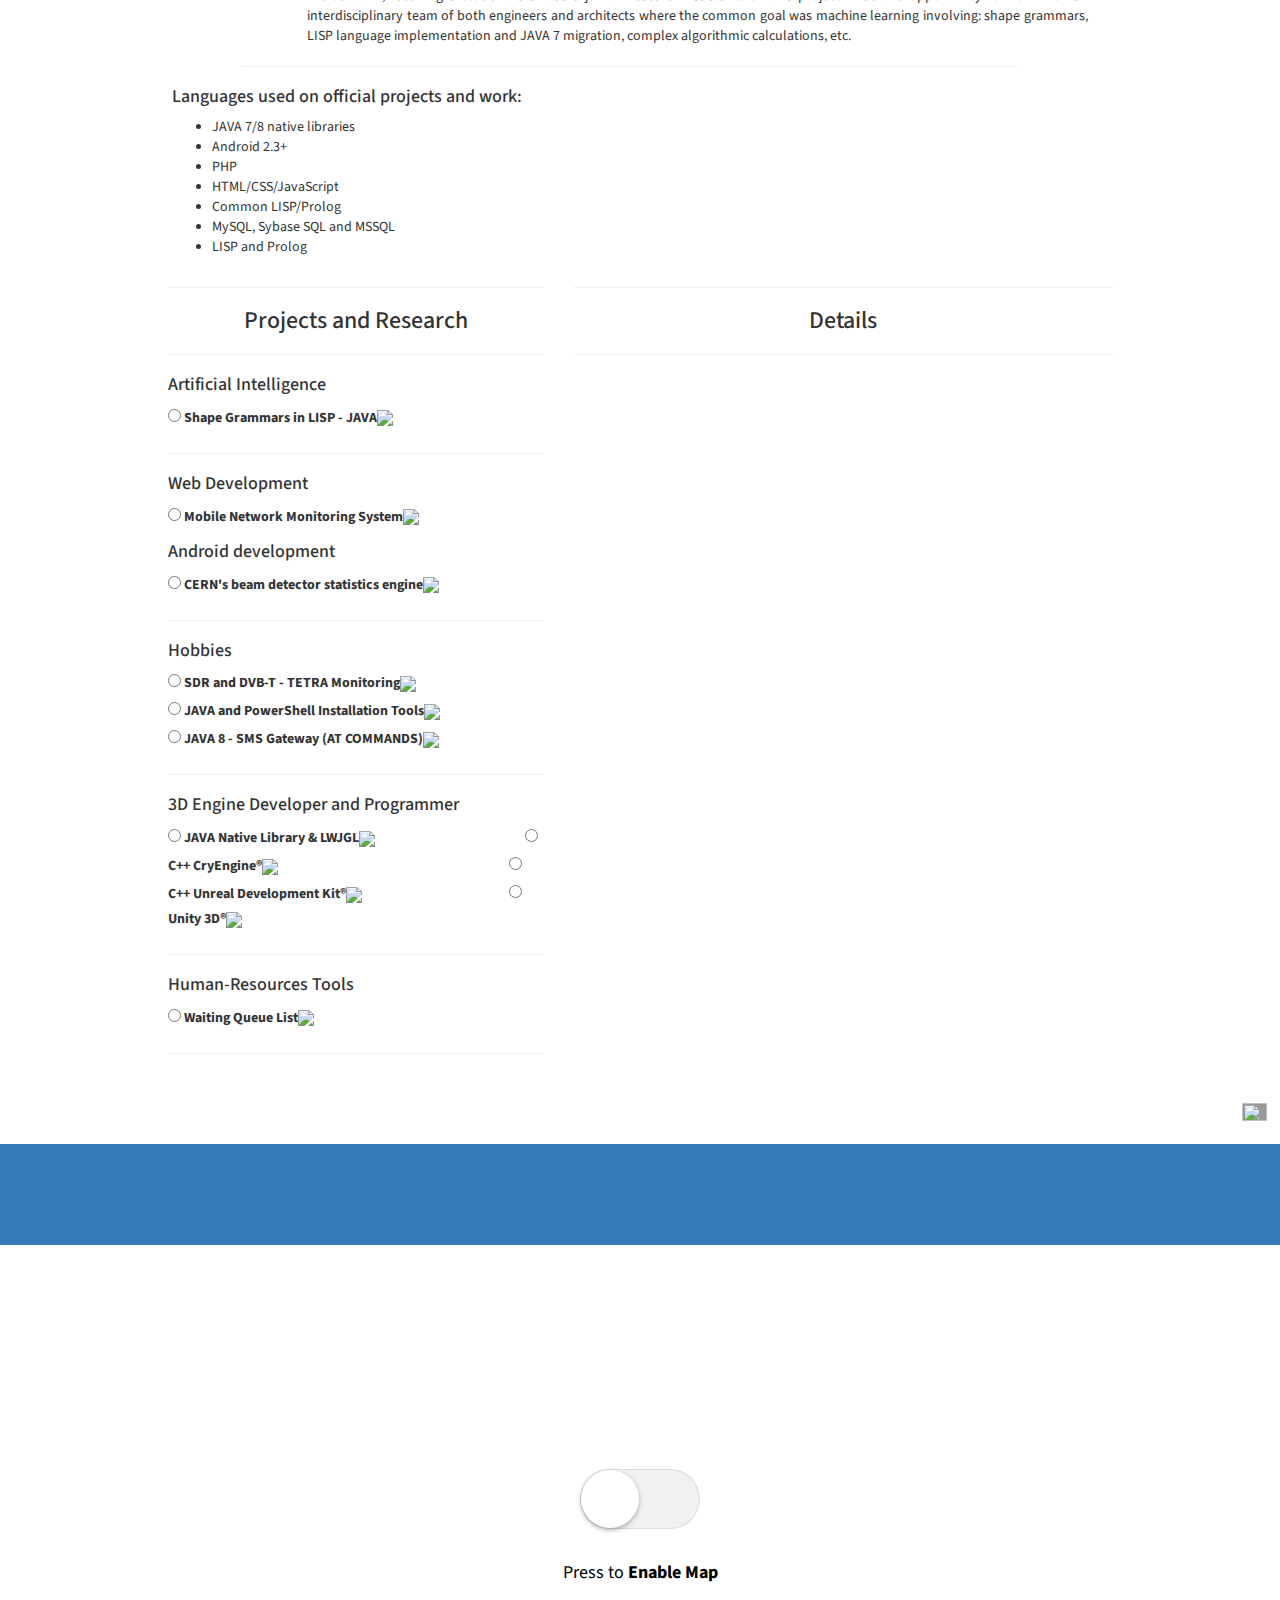
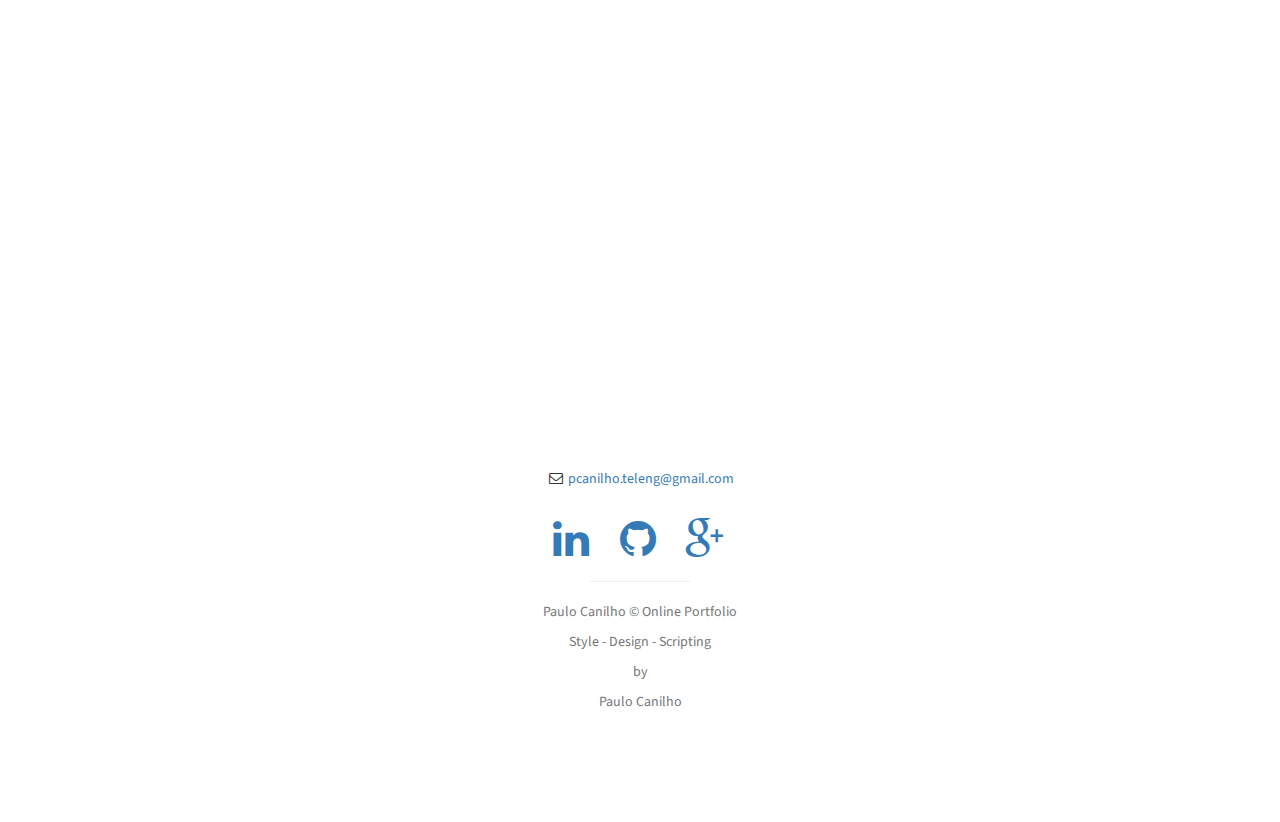
==== commit 6d13104c: "" ====
--- a/index.html
+++ b/index.html
@@ -3,12 +3,13 @@
 
 <head>
 	<!-- REDIRECT -->
-	<meta http-equiv="refresh" content="0; url=redirect/uc/index.html" />
+	<!--<meta http-equiv="refresh" content="0; url=redirect/uc/index.html" />
 	<!-- -->
+	
     <meta charset="utf-8">
     <meta http-equiv="X-UA-Compatible" content="IE=edge">
     <meta name="viewport" content="width=device-width, initial-scale=1">
-    <meta name="description" content="pcanilho paulo canilho Paulo-Canilho CERN android java ssh sh cplusplus c++ python google www.google.com www.google.pt">
+    <meta name="description" content="Online Portfolio of Telecommunications & Radio Enginneer/Software Developer & Researcher - Paulo Canilho">
     <meta name="author" content="">
 
     <title>Paulo Canilho - Online Portfolio</title>
@@ -20,6 +21,20 @@
     <link href="css/stylish-portfolio.css" rel="stylesheet">
     <link href="css/skills-progress.css" rel="stylesheet">
     <link href="css/component/unselectable.css" rel="stylesheet">
+    <link href="css/component/portfolio-item.css" rel="stylesheet">
+    <link href="css/component/top_menu.css" rel="stylesheet">
+	
+	<!-- TABBED CONTENT - PROJECTS -->
+    <link href="css/component/tabbedProjects.css" rel="stylesheet">
+	
+	<!-- SDEV SLIDESHOW -->
+    <link href="css/component/sdev-slideshow.css" rel="stylesheet">
+	
+	<!-- SLIDESHOW 
+    <link href="css/component/slideshow.css" rel="stylesheet">-->
+	
+	<!-- PHOTO CLICER CSS -->
+    <link href="css/component/photoSlicer.css" rel="stylesheet">
     
     <!-- Radar Chart -->
     <link href="css/component/skill_radarChart.css" rel="stylesheet">
@@ -51,31 +66,39 @@
             </li>
             <li>
                 <a href="#skills" onclick = $("#menu-close").click(); >Skills</a>
+				  <li>
+                <a href="#skill-overview" onclick = $("#menu-close").click(); >Skill Overview</a>
+				</li>
+            </li>
+			
+			<li>
+                <a href="#career" onclick = $("#menu-close").click(); >Career</a>
             </li>
 			<li>
-                <a href="#skill-overview" onclick = $("#menu-close").click(); >Skills Overview</a>
-            </li>
-            <li>
-                <a href="#portfolio" onclick = $("#menu-close").click(); >Portfolio</a>
-            </li>
-			<li>
-                <a href="#blog" onclick = $("#menu-close").click(); >Blog</a>
-            </li>
-            <li>
-                <a href="#map-contact" onclick = $("#menu-close").click(); >Contact</a>
+                <a href="#contact" onclick = $("#menu-close").click(); >Contact</a>
             </li>
         </ul>
     </nav>
 
     <!-- Header -->
     <header id="top" class="header">
-        <div class="text-vertical-center">
-            <h1 class="header_title">Online Portfolio</h1>
-            <h2 class="header_name">Paulo Canilho</h2>
-	    <h3 class="header_position">Telecom Engineer &amp; JAVA Developer</h3>
-            <br>
-            <a href="#skills" class="btn btn-dark btn-lg">Explore</a>
-        </div>
+		
+			<div class="text-vertical-center">
+				<button class="header_title" disabled>Online Portfolio</button>
+				<button class="header_name" disabled>Paulo Canilho</button>
+				<button class="header_position" disabled>Telecom Engineer &amp; JAVA Developer</button>
+				<a href="#skills" class="btn btn-dark btn-lg explore-button">Explore</a>
+			</div>
+			<!-- HEADER OVERLAY-->
+			<div class="top-frame"></div>
+			
+		<!--<div>
+			<img id="online-portfolio-button"> </img>
+		</div>-->
+		<!-- NAVIGATE DOWN-->
+		<div>
+			<img id="navigate-down-skills" class="navigate-down-arrow" style="position: absolute; bottom: 3vh;"></img>
+		</div>
     </header>
 
     <!-- About -->
@@ -93,7 +116,7 @@
    <!-- </section>-->
 
     <!-- Services -->
-    <section id="skills"  class="skills bg-primary skills-row-container">
+    <section id="skills"  class="skills bg-primary skills-row-container bottom-frame">
         <div class="container" >
             <div class="row text-center  ">
                 <div class="col-lg-10 col-lg-offset-1">
@@ -103,7 +126,7 @@
                         <div  class="col-md-3 col-sm-6 skills-div-left skills-general-div" id="radio-mobile-skills">
                             <div  class="skills-item">
                                 <span class="fa-stack fa-4x">
-								<img class="telecom-bg" id="skill-img"></img>
+								<img src="img/telecom-bg.png" class="telecom-bg" id="skill-img"></img>
                             </span>
                                 <h4 class="unselectable">
                                     <strong id="skill-txt">Radio and Mobile Networks &amp; Voice Quality <i><small>Monitoring/SQuad8/POLQA</small></i></strong>
@@ -121,7 +144,7 @@
                         <div class="col-md-3 col-sm-6 skills-div-center skills-general-div" id="java-mobile-skills">
                             <div class="skills-item">
                                 <span class="fa-stack fa-4x">
-                               <img class="android-bg" id="skill-img"></img>
+                               <img src="img/android-dev-bg.png" class="android-bg" id="skill-img"></img>
                             </span>
                                 <h4 class="unselectable">
                                     <strong id="skill-txt">JAVA &amp; Android Developer <i><small>Core JAVA &amp; Android SDK 2/3/4.X development oriented to network tools/GUIs</small></i></strong>
@@ -140,7 +163,7 @@
                         <div class="col-md-3 col-sm-6 skills-div-center skills-general-div" id="web-developer-skills">
                             <div class="skills-item">
                                 <span class="fa-stack fa-4x">
-									<img class="web-dev-bg" id="skill-img"></img>
+									<img src="img/web_dev.png" class="web-dev-bg" id="skill-img"></img>
 								</span>
                                 <h4 class="unselectable">
                                     <strong id="skill-txt">Web Developer </p><i><small>Server Deployment &amp; Live Statistics and GUI Design</small></i></strong>
@@ -161,7 +184,7 @@
 						<div class="col-md-3 col-sm-6 skills-div-right skills-general-div" id="sql-developer-skills">
                             <div class="skills-item">
                                 <span class="fa-stack fa-4x">
-									<img class="sql-dev-bg" id="skill-img"></img>
+									<img src="img/sql_dev.png" class="sql-dev-bg" id="skill-img"></img>
 								</span>
                                 <h4 class="unselectable">
                                     <strong id="skill-txt">UML/SQL Database Developer &amp; Admin<i><small> MySQL/MSSQL/Oracle database deployment, administration and maintenance</small></i></strong> <!-- APEX -->
@@ -179,7 +202,7 @@
 						<div class="col-md-3 col-sm-6 skills-div-left skills-general-div" id="windows-linux-skills">
                             <div class="skills-item">
                                 <span class="fa-stack fa-4x">
-									<img class="win-linux-bg" id="skill-img"></img>
+									<img src="img/win_linux.png" class="win-linux-bg" id="skill-img"></img>
 								</span>
                                 <h4 class="unselectable">
                                     <strong id="skill-txt">Windows Server 2012/2014 &amp; Linux CentOS/Ubuntu <i><small><p style="text-align: left; margin-left: 1em; margin-top: .5em; "><b>Linux</b> - Preffered Development workspace</p><p style="text-align: left; margin-left: 1em;"><b>Windows</b> - Preffered Server Deployment workspace</p></small></i></strong>
@@ -198,7 +221,7 @@
 						 <div class="col-md-3 col-sm-6 skills-div-center skills-general-div" id="ongoing-research">
                             <div class="skills-item">
                                 <span class="fa-stack fa-4x">
-									<img class="research-bg" id="skill-img"></img>
+									<img src="img/win_linux.png" class="research-bg" id="skill-img"></img>
 								</span>
                                 <h4 class="unselectable">
                                     <strong id="skill-txt">Ongoing Research <i></p><small><b>JavaScript D3.JS Library</b> - Real-Time statistics analysis and charting</small></i></strong>
@@ -218,16 +241,19 @@
             <!-- /.row -->
         </div>
         <!-- /.container -->
+		<div>
+			<img id="navigate-down-skills-overview" style="float: right;" class="navigate-down-arrow"></img>
+		</div>
     </section>
 	 <section id="skill-overview" class="skills bg-primary">
 	 <h2 style="margin-left: 0.7em">Overview</h2>
-            <hr class="small " style="position: inline; margin-left: 1em; max-width: 100%">
+            <hr class="small " style="position: inline; margin-left: 1em; max-width: 100%"></hr>
 			<div class="row ">
 								<!-- Overview left -->
 				<div  class="col-md-3 col-sm-6 skill-overview-div skill-overview-div-closed" style="margin-right: 1em;">
                             <div id="skill-overview-container" class="skills-item" style="margin-bottom: 10em;">
                                 <span class="fa-stack fa-4x">
-								<img id="skill-overview-img" class="skill-overview-bg"></img>
+								<img src="img/skill-overview.png" id="skill-overview-img" class="skill-overview-bg"></img>
                             </span>
                                 <h4 id="skill-overview-h4" style="max-width: 20em;" class="unselectable">
 									<!-- ADD TITLE OF SELECTED -->
@@ -269,12 +295,15 @@
                             </div>
                 </div> 
 			</div>
+			<div>
+				<img id="navigate-down-career"  style="float: right; margin-right: -2em; margin-top: -1em;" class="navigate-down-arrow"></img>
+			</div>
 	 </section>
 
     <!-- Career -->
-    <aside class="career">
+    <aside id="career" class="career">
         <div class="text-vertical-center">
-            <h1 style="color: white; margin-bottom: 1em;">Career</h1>
+            <button id="career-tittle" style="color: white; margin-bottom: 1em;">Career</button>
         </div>
     </aside>
 	<!--<div id="careerGraph_container"> </div>-->
@@ -286,64 +315,413 @@
                 <div class="col-lg-10 col-lg-offset-1 text-center">
                     <h2 style="color: black">Projects &amp; Work</h2>
                     <hr class="small" style="border-color: black">
-                    <div class="row">
-                        <div class="col-md-6">
-                            <div class="portfolio-item">
-                                <a href="/CERN/">
-                                    <img class="img-portfolio img-responsive" src="img/projects/project-cern-2.png">
-                                </a>
-                            </div>
-                        </div>
-                        <div class="col-md-6">
-                            <div class="portfolio-item">
-                                <a href="#">
-                                    <img class="img-portfolio img-responsive" src="img/portfolio-2.jpg">
-                                </a>
-                            </div>
-                        </div>
-                        <div class="col-md-6">
-                            <div class="portfolio-item">
-                                <a href="#">
-                                    <img class="img-portfolio img-responsive" src="img/portfolio-3.jpg">
-                                </a>
-                            </div>
-                        </div>
-                        <div class="col-md-6">
-                            <div class="portfolio-item">
-                                <a href="#">
-                                    <img class="img-portfolio img-responsive" src="img/portfolio-4.jpg">
-                                </a>
-                            </div>
-                        </div>
-                    </div>
+					<!-- LEFT ROW - AREAS -->
+				   <!-- <div class="row">
+                         <div class="col-md-6">
+                             <div class="portfolio-item">
+                                 <a id="portfolio-telecom-engineer">
+                                     <img class="img-portfolio img-responsive" src="img/portfolio/telecom-work-bg.png">
+                                 </a>
+                             </div>
+                         </div>
+                         <div class="col-md-6">
+                             <div class="portfolio-item">
+					 				<a id="portfolio-software-developer">
+                                     <img class="img-portfolio img-responsive" src="img/portfolio/telecom-work.jpg">
+                                 </a>
+                             </div>
+                         </div>
+                     </div>-->
+					<!-- RIGHT ROW - DISPLAY -->
+					<div class="tabs">
+						<ul class="tab-links">
+							<li><a href="#tab1"><img class="img-portfolio img-responsive" src="img/portfolio/telecom-work.jpg" style="border-radius: 10px"><hr class="tab-img">Telecommunications &amp; Radio Engineering
+                                     </a>
+							</li>
+							<li><a href="#tab2"> <img class="img-portfolio img-responsive" src="img/portfolio/sdev.PNG" style="border-radius: 10px"><hr class="tab-img">Software Development</a>
+                                    
+							</li>
+						</ul>
+						 
+						<div class="tab-content">
+							<div id="tab1" class="tab">
+							
+						 
+					
+														
+						
+						<div id="project-display-container">
+							<div class="row">
+								 <div class="col-md-4">
+									<div class="portfolio-item">
+											  <!-- Photos Wrapper -->
+											<div class="wrapper" >
+
+												<ul id="sb-slider" class="sb-slider" style="z-index: 1; max-height: 50vh">
+													<li>
+														<a><img src="img/portfolio/telecom-work.jpg" /></a>
+														<div class="sb-description">
+															<h3>Master Unit &amp; Remote Unit Gateway Configuration</h3>
+														</div>
+													</li>
+													<li>
+														<a><img src="img/portfolio/spectrum-analyser.jpg"/></a>
+														<div class="sb-description">
+															<h3>Network Analysis &amp; General Troubleshooting</h3>
+														</div>
+													</li>
+													<li>
+														<a><img src="img/portfolio/telecom-work-2.jpg" /></a>
+														<div class="sb-description">
+															<h3>WiFi 2.4GHz/Dual Band Troubleshooting</h3>
+														</div>
+													</li>
+													<li>
+														<a><img src="img/portfolio/telecom-work-3.jpg" /></a>
+														<div class="sb-description">
+															<h3>Master Unit &amp; Remote Unit direct signal analysis</h3>
+														</div>
+													</li>
+													
+												</ul>
+
+												<div style="z-index: 0;" id="shadow" class="shadow"></div>
+
+												<div id="nav-arrows" class="nav-arrows">
+													<img class="photoSlicer-arrow" src="img/objects/arrow-right.png"></img>
+													<img class="photoSlicer-arrow" src="img/objects/arrow-left.png"></img>
+												</div>
+
+												<!-- Photos Navigation -->
+												<div id="nav-dots" class="nav-dots">
+													<span class="nav-dot-current"></span>
+													<span></span>
+													<span></span>
+													<span></span>											
+												</div>
+
+										</div>
+										<!-- /Photos Wrapper -->
+									</div>
+									<!-- WORK -->
+										
+								</div>
+								<div class="portfolio-item">
+									<div>
+										<hr>
+										<h3>Telecommunications &amp; Radio Engineer 
+										<hr>
+											<p> 
+												<a href="http://www.cern.ch"></a>
+											</p>
+										</h3>
+									
+										<p>
+
+											<div  style="text-align: justify; text-justify: inter-word;" id="overall">
+												<div class="col" style="margin-left: 1em; width: 62%; max-width: 90%;">
+													<h4 >
+														Working at CERN
+													</h4>
+													
+													<span class="CCspace">&nbsp;</span><p>&emsp;&ensp;
+													I have been working at CERN (European Organization for Nuclear Research) in Switzerland for the last year and a half. In my technical student internship with CERN I was working as a Telecommunications & Radio Engineer providing 4th level support for CERN users (3000+ workers) while migrating the old mobile network operator, and correlated equipment, from Sunrise to Swisscom. Afterwards, in order to achieve network stability, coverage and supply high throughputs over the mobile networks technologies: GSM, UMTS and LTE, I became the responsible for the mobile monitoring system's deployment, implementation, sysadmin and dba.
+													</p>
+													In this project I also had the opportunity to work with TETRA (currently being used by CERN's fire brigade, security teams and tunnel access staff, engineers, physicists and technicians) & TETRAPOL radio technology including: monitoring system, network troubleshooting, SEPURA equipment programming, etc.
+													</p>
+													Before working at CERN I also worked as a research assistant in ISCTE-IUL - ADETTI research group which is directly affiliated with Microsoft PT&reg;, receiving a Student Grant as a junior Research Assistant. On this project I had the opportunity to work with an interdisciplinary team of both engineers and architects where the common goal was machine learning involving: shape grammars, LISP language implementation and JAVA 7 migration and complex algorithmic calculations.
+													<hr style="margin-left: 5em; margin-right: 5em;">
+													<h4>Collaboration</h4>
+													<h5><b>Internal</b></h5>
+													<ul>
+														<li>IT-CS-CS/TR</li>
+														<li>IT-CS-CT</li><li>IT-CS-CD</li>
+														<li>IT-GS</li>
+													</ul>
+													<h5><b>External</b></h5>
+													<ul>	
+														<li>SwissQual&reg; <i style="float: right;">Mobile Network Monitoring</i></li>
+														<li>Decodio&reg; <i style="float: right;">TETRA Network Monitoring</i></li>
+														<li>SEPURA&reg;<i style="float: right;">TETRA Equipment</i></li>
+														<li>Swisscom&reg; <i style="float: right;">Mobile network and repeater system equipment</i>
+														</li>
+													</ul>
+												</div>
+												<div class="col">
+												
+												</div>
+											</div>
+										</p>
+										
+									</div>
+								</div>
+							</div>
+							<!-- PROJECTS -->
+							<div class="row">
+								 <div class="col-md-4" >
+									<hr>
+									<h3>Projects and Collaboration</h3>
+									<hr>
+										<div id="projects-choice" class="portfolio-item project-choice" style="text-align:left;">
+											<h4>Mobile Network - GSM/UMTS/LTE</h4>
+											<input id="project0" class="project-choice-radio" type="radio" name="projects" value="Mobile Network Monitoring System">
+											<label class="project-choice-label" for="project0" style="min-width: 90%;">Mobile Network Monitoring System	<img src="img/portfolio/components/project.png"/></label>
+											<br>
+											<input id="project2" class="project-choice-radio" type="radio" name="projects" value="GIS PORTAL">
+											<label class="project-choice-label" for="project2" style="min-width: 90%;">GIS PORTAL						<img src="img/portfolio/components/project.png"/></label>
+											<br>
+											<input id="project3" class="project-choice-radio" type="radio" name="projects" value="Real-time dashboard system">
+											<label class="project-choice-label" for="project3" style="min-width: 90%;">Real-time dashboard system		<img src="img/portfolio/components/project.png"/></label>
+											<br>
+											<hr>
+											<h4>TETRA Network</h4>
+											<input id="project1" class="project-choice-radio" type="radio" name="projects" value="TETRA Monitoring System">
+											<label class="project-choice-label" for="project1" style="min-width: 90%;">TETRA Monitoring System			<img src="img/portfolio/components/project.png"/></label>
+											<br>
+											<hr>
+												
+										</div>
+								</div>
+								<!-- PROJECT DETAILS -->
+								 <div class="col-md-8" style="margin-bottom: 5em;">
+									<hr>
+									<h3>Details</h3>
+									<hr>
+									<div id="project-details-container" class="portfolio-item" style="text-align: center;">
+										<span id="project-details-txt" class="project-details-txt" style="position: relative;">
+															
+										</span>
+										</p>
+									</div>
+								</div>
+							</div>
+							</div>
+							</div>
+							
+									<div id="tab2" class="tab">
+										<div id="project-display-container">
+											<div class="row">
+												 <div class="col-md-12">
+													<div class="portfolio-item">
+															  <!-- Photos Wrapper -->
+															
+																		
+
+
+
+																		<div id="jssor_1" style="position: relative; margin: 0 auto; top: 0px; left: 0px; width: 1200px; height: 400px; overflow: hidden; visibility: hidden;">
+																		<!-- Loading Screen -->
+																		<div data-u="loading" style="position: absolute; top: 0px; left: 0px;">
+																		<div style="filter: alpha(opacity=70); opacity: 0.7; position: absolute; display: block; top: 0px; left: 0px; width: 100%; height: 100%;"></div>
+																		<div style="position:absolute;display:block;background:url('img/portfolio/data/loading.gif') no-repeat center center;top:0px;left:0px;width:100%;height:100%;"></div>
+																		</div>
+																		<div data-u="slides" style="cursor: default; position: relative; top: 0px; left: 0px; width: 1200px; height: 400px; overflow: hidden;">
+																		<div data-p="112.50" style="display: none;">
+																		<img data-u="image" src="img/portfolio/data/adetti.PNG" />
+																		<div data-u="thumb">ADETTI - LINUX Caixa Mágica&reg;- Research Unit</div>
+																		</div>
+																		<div data-p="112.50" style="display: none;">
+																		<img data-u="image" src="img/portfolio/data/microsoft-pt.PNG" />
+																		<div data-u="thumb">MICROSOFT PT - Research Unit - AI &amp; Machine Learning</div>
+																		</div>
+																		<div data-p="112.50" style="display: none;">
+																		<img data-u="image" src="img/portfolio/cern.png" />
+																		<div data-u="thumb">CERN BE-BI-SW - Circular/Linear Accelerator's Beam analysis</div>
+																		</div>
+																		</div>
+																		<!-- Thumbnail Navigator -->
+																		<div data-u="thumbnavigator" class="jssort09-600-45" style="position:absolute;bottom:0px;left:0px;width:1200px;height:45px;">
+																		<div style="position: absolute; top: 0; left: 0; width: 100%; height:100%; background-color: #000; filter:alpha(opacity=40.0); opacity:0.4;"></div>
+																		<!-- Thumbnail Item Skin Begin -->
+																		<div data-u="slides" style="cursor: default;">
+																		<div data-u="prototype" class="p">
+																		<div data-u="thumbnailtemplate" class="t"></div>
+																		</div>
+																		</div>
+																		<!-- Thumbnail Item Skin End -->
+																		</div>
+																		<!-- Bullet Navigator -->
+																		<div data-u="navigator" class="jssorb01" style="bottom:16px;right:16px;">
+																		<div data-u="prototype" style="width:12px;height:12px;"></div>
+																		</div>
+																		<!-- Arrow Navigator -->
+																		<span data-u="arrowleft" class="jssora05l" style="top:0px;left:8px;width:40px;height:40px;" data-autocenter="2"></span>
+																		<span data-u="arrowright" class="jssora05r" style="top:0px;right:8px;width:40px;height:40px;" data-autocenter="2"></span>
+																		</div>
+																	
+																		<script>
+																		
+																		</script>
+														<!-- /Photos Wrapper -->
+													</div>
+													<!-- WORK -->
+														
+												</div>
+												</div>
+												<div class="row">
+													<div class="portfolio-item">
+														<div>
+															<hr>
+															<h3>Software Developer &amp; Researcher 
+															<hr>
+															</h3>
+														
+															<p>
+																<div  style="text-align: justify; text-justify: inter-word;" id="overall">
+																	<div class="col" style="margin-left: 1em; width: 95%;">
+																		<h4 >
+																			ADETTI - MICROSOFT PT - CERN
+																		</h4>
+																		<span class="CCspace">&nbsp;</span><p>&emsp;&ensp; 
+																		I have been working at CERN&reg; (European Organization for Nuclear Research) in Switzerland for the last year and a half. On the first half year, I worked as a software developer for the beams section, where I became responsible for the development and integration of a monitoring system in Linux and Android. This system’s main role was to query large amounts of data from the detectors in real-time and then filter all the data, via a fully customizable XML system. This data would then be downloaded on-demand by the users over the Android applications that I developed. Afterwards, I got to work as a Telecommunications & Radio Engineer providing 4th level support for CERN users (3000+ workers) while migrating the old mobile network operator, and correlated equipment, from Sunrise to Swisscom. Afterwards, in order to achieve network stability, coverage and supply high throughputs over the mobile networks technologies: GSM, UMTS and LTE, I became the responsible for the mobile monitoring system's deployment, implementation, sysadmin and dba.
+																		<p>																	In this project I also had the opportunity to work create real-time statistics analysis tools using JavaScript third party libraries such as: D3, AnyChart, JQuery, etc. In order to supply a user friendly interface for the users, I created a dynamic and long term self-sustainable query system. This system queries in real-time values on-demand (PHP to MSSQL) for each probe on each mobile network technology and then uses this data to create dynamic charts and plot data with a valid GPS location on a map, using Google Maps API. Since one of CERN’s primary goals is data security, I also had to take into account the input system by adding prepared statements, isolating the Webadmin access from the Webroot location and test the code thoroughly.</p>
+																		<p>
+																		<span class="CCspace-left">&nbsp;</span>
+																		Before working at CERN I also worked as a research assistant in ISCTE-IUL - ADETTI&reg; research group which is directly affiliated with Microsoft PT, receiving a Student Grant as a junior Research Assistant. On this project I had the opportunity to work with an interdisciplinary team of both engineers and architects where the common goal was machine learning involving: shape grammars, LISP language implementation and JAVA 7 migration, complex algorithmic calculations, etc.</p>
+																		<hr style="margin-left: 5em; margin-right: 5em;">
+																		<h4>Languages used on official projects and work:</h4>
+																		<ul>
+																			<li>JAVA 7/8 native libraries</li>
+																			<li>Android 2.3+</li>
+																			<li>PHP</li>
+																			<li>HTML/CSS/JavaScript</li>
+																			<li>Common LISP/Prolog</li>
+																			<li>MySQL, Sybase SQL and MSSQL</li>
+																			<li>LISP and Prolog</li>
+																		</ul>
+																		
+																	</div>
+																	<div class="col">
+																	
+																	</div>
+																</div>
+															</p>
+															
+														</div>
+													</div>
+												</div>
+											</div>
+											<!-- PROJECTS -->
+											<div class="row">
+												 <div class="col-md-5" >
+													<hr>
+													<h3>Projects and Research</h3>
+													<hr>
+														<div id="projects-choice" class="sdev" style="text-align:left;">
+															<div id="sdev">
+															<h4>Artificial Intelligence</h4>
+															<input id="project-sdev-0" class="project-choice-radio" type="radio" name="projects" value="Shape Grammars in LISP - JAVA">
+															<label  class="project-choice-label project-sdev-input" for="project-sdev-0" style="width: 90%;">Shape Grammars in LISP - JAVA<img src="img/portfolio/components/project-sdev.png"/></label>
+															<br>
+															<hr>
+															<h4>Web Development</h4>
+															<input id="project-sdev-1" class="project-choice-radio" type="radio" name="projects" value="Real-time dashboard system">
+															<label class="project-choice-label project-sdev-input" for="project-sdev-1" style="width: 90%;">Mobile Network Monitoring System<img src="img/portfolio/components/project-sdev.png"/></label>
+															<br>
+															<h4>Android development</h4>
+															<input id="project-sdev-2" class="project-choice-radio" type="radio" name="projects" value="Android Beam Detector">
+															<label class="project-choice-label project-sdev-input" for="project-sdev-2" style="width: 90%;">CERN's beam detector statistics engine<img src="img/portfolio/components/project-sdev.png"/></label>
+															<br>
+															<hr>
+															<h4>Hobbies</h4>
+															<input id="project-sdev-3" class="project-choice-radio" type="radio" name="projects" value="SDR and DVB-T - TETRA Monitoring">
+															<label class="project-choice-label project-sdev-input" for="project-sdev-3" style="width: 90%;">SDR and DVB-T - TETRA Monitoring<img src="img/portfolio/components/project-sdev.png"/></label>
+															<br>
+															<input id="project-sdev-4" class="project-choice-radio" type="radio" name="projects" value="JAVA and PowerShell Installation Tools">
+															<label class="project-choice-label project-sdev-input" for="project-sdev-4" style="width: 90%;">JAVA and PowerShell Installation Tools<img src="img/portfolio/components/project-sdev.png"/></label>
+															<br>
+															<input id="project-sdev-5" class="project-choice-radio" type="radio" name="projects" value="JAVA 8 - SMS Gateway (AT COMMANDS)">
+															<label  class="project-choice-label project-sdev-input" for="project-sdev-5" style="width: 90%;">JAVA 8 - SMS Gateway (AT COMMANDS)<img src="img/portfolio/components/project-sdev.png"/></label>
+															<br>
+															<hr>
+															<h4>3D Engine Developer and Programmer</h4>
+															<input id="project-sdev-6" class="project-choice-radio" type="radio" name="projects" value="TETRA Monitoring System">
+															<label  class="project-choice-label project-sdev-input" for="project-sdev-6" style="width: 90%;">JAVA Native Library &amp; LWJGL<img src="img/portfolio/components/project-sdev.png"/></label>
+															<input id="project-sdev-7" class="project-choice-radio" type="radio" name="projects" value="TETRA Monitoring System">
+															<label class="project-choice-label project-sdev-input" for="project-sdev-6" style="width: 90%;">C++ CryEngine&reg;<img src="img/portfolio/components/project-sdev.png"/></label>
+															<input id="project-sdev-8" class="project-choice-radio" type="radio" name="projects" value="TETRA Monitoring System">
+															<label  class="project-choice-label project-sdev-input" for="project-sdev-8" style="width: 90%;">C++ Unreal Development Kit&reg;<img src="img/portfolio/components/project-sdev.png"/></label>
+															<input id="project-sdev-9" class="project-choice-radio" type="radio" name="projects" value="TETRA Monitoring System">
+															<label  class="project-choice-label project-sdev-input" for="project-sdev-9" style="width: 90%;">Unity 3D&reg;<img src="img/portfolio/components/project-sdev.png"/></label>
+															<br>
+															<hr>
+															<h4>Human-Resources Tools</h4>
+															<input id="project-sdev-10" class="project-choice-radio" type="radio" name="projects" value="Waiting Queue List">
+															<label id="project-sdev-input" class="project-choice-label" for="project-sdev-10" style="width: 90%;">Waiting Queue List<img src="img/portfolio/components/project-sdev.png"/></label>
+															<br>
+															<hr>
+															</div>
+														</div>
+												</div>
+												<!-- PROJECT DETAILS -->
+												 <div class="col-md-7" style="margin-bottom: 5em;">
+													<hr>
+													<h3>Details</h3>
+													<hr>
+													<div id="project-details-container" class="portfolio-item" style="text-align: justify;">
+														<span id="project-details-txt" class="project-details-txt" style="position: relative;">
+																			
+														</span>
+														</p>
+													
+													</div>
+													
+												</div>
+											</div>
+											
+											
+										</div>
+
+								
+									</div>
+						</div>
+						
+						
+						
+							
+						
+					</div>
+			
+					<!-- RIGHT ROW - DISPLAY -->
                     <!-- /.row (nested) -->
-                    <a href="#" class="btn btn-dark">View More Items</a>
+                    <!--<a href="#" class="btn btn-dark">View More Items</a>-->
+					
                 </div>
+				
                 <!-- /.col-lg-10 -->
             </div>
+			
             <!-- /.row -->
         </div>
+		
         <!-- /.container -->
     </section>
+	<div style="text-align: right;">
+							<img id="navigate-down-map" class="navigate-down-arrow" style="position: relative; bottom: 2.5vh; right: 1vw; vertical-align: right;"></img>
+						</div>	
 
     <!-- Call to Action -->
-    <section class="call-to-action bg-primary" id="blog">
+    <section class="call-to-action bg-primary" id="contact" style="margin-bottom: 16em;">
         <div class="container">
             <div class="row">
                 <div class="col-lg-12 text-center">
-				<h2>Blog</h2>
+				<!--<h2>Contact</h2>
                     <hr class="small">
                     <a href="#" class="btn btn-lg btn-light">Click Me!</a>
                     <a href="#" class="btn btn-lg btn-dark">Look at Me!</a>
-					
-                </div>
+                </div>-->
             </div>
         </div>
     </section>
 
     <!-- Map -->
     <section id="map-contact" class="map">
-	<a onclick="enable_disable_map();" class="btn btn-lg btn-dark" id="enable-map-button">Enable Map</a>
+	<div class="switch" style="text-align: center; vertical-align: center; ">
+		<input id="cmn-toggle-1" class="cmn-toggle cmn-toggle-round" type="checkbox" style="vertical-align: center;">
+		<label id="cmn-toggle-1-label" for="cmn-toggle-1" style="position: relative; margin: 5px auto 15px; "></label>
+		<a onclick="handleMap();" class="btn btn-lg btn-dark" id="enable-map-button" >Press to <b>Enable Map</b></a>
+	</div>
+	
 	   <iframe id="map-canvas" src="https://www.google.com/maps/embed?pb=!1m18!1m12!1m3!1d143322.87425360736!2d-4.372539396432729!3d55.85538065369904!2m3!1f0!2f0!3f0!3m2!1i1024!2i768!4f13.1!3m3!1m2!1s0x488815562056ceeb%3A0x71e683b805ef511e!2sGlasgow%2C+Glasgow+City%2C+UK!5e0!3m2!1spt-PT!2sus!4v1452093233018" width="100%" height="450" frameborder="0" style="border:0; margin-top: 2.7em;" allowfullscreen></iframe> <br />
 		<small>
 			<a href="https://www.google.com/maps/embed?pb=!1m18!1m12!1m3!1d143322.87425360736!2d-4.372539396432729!3d55.85538065369904!2m3!1f0!2f0!3f0!3m2!1i1024!2i768!4f13.1!3m3!1m2!1s0x488815562056ceeb%3A0x71e683b805ef511e!2sGlasgow%2C+Glasgow+City%2C+UK!5e0!3m2!1spt-PT!2sus!4v1452093233018"></a>
@@ -357,7 +735,7 @@
             <div class="row">
                 <div class="col-lg-10 col-lg-offset-1 text-center">
                     <ul class="list-unstyled">
-                        <li><i class="fa fa-envelope-o fa-fw"></i>  <a href="mailto:pcanilho.eng.dev@gmail.com">pcanilho.eng.dev@gmail.com</a>
+                        <li><i class="fa fa-envelope-o fa-fw"></i>  <a href="mailto:pcanilho.teleng@gmail.com">pcanilho.teleng@gmail.com</a>
                         </li>
                     </ul>
                     <br>
@@ -373,7 +751,7 @@
                         </li>
                     </ul>
                     <hr class="small">
-                    <p class="text-muted">Paulo Canilho &copy; Online Portfolio</p>
+                    <p class="text-muted" >Paulo Canilho &copy; Online Portfolio</p>
 					<p class="text-muted">Style - Design - Scripting <p class="text-muted"> by </p><p class="text-muted">Paulo Canilho</p></p>
                 </div>
             </div>
@@ -395,6 +773,39 @@
 	<script src="js/main.js" 						      type="text/javascript"></script>
 	<script src="js/library/livereload.js" 			      type="text/javascript"></script>
 	
+	<!-- HIGHLIGHT CONTENT -->
+	<script src="js/component/highlight_content.js" 			      type="text/javascript"></script>
+	
+	<!-- PROJECT CHOOSER -->
+	<script src="js/component/projectChooser.js" 		  type="text/javascript"></script>
+	
+	<!-- TABBED PROJECTS -->
+	<script src="js/component/tabbedProjects.js" 		  type="text/javascript"></script>
+	
+	<!-- PHOTO SLIDER -->
+	<script src="js/component/photoSlicer.js" 			  type="text/javascript"></script>
+	<script src="js/library/sliceBox.js" 			      type="text/javascript"></script>
+	<script src="js/component/photoSlicer-handler.js"     type="text/javascript"></script>
+	
+	<!-- SWDEV SLIDESHOW-->
+	<script src="js/component/sdev-slideshow.js" 		  type="text/javascript"></script>
+	
+	
+	<!-- SLIDEHOW 
+	<script src="js/component/slideshow.js" 		  type="text/javascript"></script>
+	<script type="text/javascript" src="js/library/jquery-1.9.1.min.js"></script>
+    <script type="text/javascript" src="js/library/jssor.slider.mini.js"></script>-->
+	
+	<!-- FRAME STACKING -->
+	<!--<script src="js/library/jquery.stacks.js" 			  type="text/javascript"></script>-->
+	
+	
+	<!-- SMOOTH SCROLL -->
+	<!--<script src="//ajax.googleapis.com/ajax/libs/jquery/1.11.2/jquery.min.js"  type="text/javascript"></script>
+	<script src="js/library/jQuery.scrollSpeed.js"			    	  type="text/javascript"></script>-->
+
+	
+	
 	<!-- Skill's Progress bar animation -->
 	<!--<script src="js/component/skillsProgressBar_anim.js"></script>-->
 	<!-- Selectable skill Div -->
--- a/css/stylish-portfolio.css
+++ b/css/stylish-portfolio.css
@@ -1,4 +1,4 @@
-
+	
 html,
 body {
     width: 100%;
@@ -18,13 +18,70 @@
     display: table-cell;
     text-align: center;
     vertical-align: middle;
+	
 }
 
 .text-vertical-center h1 {
+	 margin: 0;
+    padding-top: 2vh;
+    font-size: 4.5vw;
+    font-weight: 700;
+    vertical-align: middle;   
+	color: white;
+}
+
+.top-frame{
+	display: table-cell;
+    text-align: center;
+	background-color: rgba(0,0,0,0.4);
+	vertical-align: middle; 
+}
+
+.text-vertical-center .header_title {
     margin: 0;
-    padding: 0;
-    font-size: 4.5em;
+    padding-top: 2vh;
+    font-size: 4.5vw;
     font-weight: 700;
+    vertical-align: middle;   
+	color: white;
+	background-color: rgba(0,0,0,0.4);
+	border: none;
+	width: 60vw;
+	cursor: default;
+}
+
+.text-vertical-center .header_name {
+    font-size: 2.5vw;
+    font-weight: 700;
+    vertical-align: middle;   
+	color: white;
+	background-color: rgba(0,0,0,0.4);
+	border: none;
+	width: 60vw;
+	cursor: default;
+}
+
+.text-vertical-center .header_position {
+    margin: 0;
+    padding-bottom: 2vh;
+    font-size: 2.5vw;
+    font-weight: 700;
+    vertical-align: middle;   
+	color: white;
+	background-color: rgba(0,0,0,0.4);
+	border: none;
+	width: 60vw;
+	cursor: default;
+}
+
+.text-vertical-center h2 {
+    font-size: 3vw;
+	color: black;
+}
+
+.text-vertical-center h3 {
+    font-size: 3vw;
+	color: black;
 }
 
 /* Custom Button Styles */
@@ -59,6 +116,14 @@
 
 hr.small {
     max-width: 100px;
+}
+
+/* Explore button */
+.explore-button {
+	padding-left: 20vw;
+	padding-right: 20vw;
+	font-size: 2.5vw;
+	margin-top: 20vh;
 }
 
 /* Side Menu */
@@ -158,7 +223,8 @@
 
 .header_position {
    color: #d3d3d3;
-   margin-bottom: 3em;
+   margin-bottom: -10em;
+
 }
 
 .header {
@@ -166,11 +232,12 @@
     position: relative;
     width: 100%;
     height: 100%;
-    background: url(../img/page-bg.jpg) no-repeat center center scroll;
+    background: url(../img/office.jpg) no-repeat center center scroll;
     -webkit-background-size: cover;
     -moz-background-size: cover;
     background-size: cover;
     -o-background-size: cover;
+	 background-attachment: fixed;
 }
 
 /* Skill overview */
@@ -189,6 +256,11 @@
 /* Callout */
 
 .career {
+	-webkit-transition: all 2s ease 0s;
+    -moz-transition: all 2s ease 0s;
+    -ms-transition: all 2s ease 0s;
+    -o-transition: all 2s ease 0s;
+    transition: all 2s ease 0s;
     display: table;
     width: 100%;
     height: 400px;
@@ -198,6 +270,72 @@
     -moz-background-size: cover;
     background-size: cover;
     -o-background-size: cover;
+	 background-attachment: fixed;
+}
+
+.career #career-tittle {
+	 font-size: 4.5vw;
+    font-weight: 700;
+    vertical-align: middle;   
+	color: white;
+	background-color: rgba(0,0,0,0.4);
+	border: none;
+	width: 60vw;
+	cursor: default;
+	/*
+	-moz-box-shadow: 0 0 10px #000;
+	-webkit-box-shadow: 0 0 10px #000;
+	box-shadow: 0 0 10px #000;*/
+}
+
+/* Toggle Button */
+.cmn-toggle {
+  position: absolute;
+  margin-left: -9999px;
+  visibility: hidden;
+}
+.cmn-toggle + label {
+  display: block;
+  position: relative;
+  cursor: pointer;
+  outline: none;
+  user-select: none;
+}
+
+input.cmn-toggle-round + label {
+  padding: 2px;
+  width: 120px;
+  height: 60px;
+  background-color: #dddddd;
+  border-radius: 60px;
+}
+input.cmn-toggle-round + label:before,
+input.cmn-toggle-round + label:after {
+  display: block;
+  position: absolute;
+  top: 1px;
+  left: 1px;
+  bottom: 1px;
+  content: "";
+}
+input.cmn-toggle-round + label:before {
+  right: 1px;
+  background-color: #f1f1f1;
+  border-radius: 60px;
+  transition: background 0.4s;
+}
+input.cmn-toggle-round + label:after {
+  width: 58px;
+  background-color: #fff;
+  border-radius: 100%;
+  box-shadow: 0 2px 5px rgba(0, 0, 0, 0.3);
+  transition: margin 0.4s;
+}
+input.cmn-toggle-round:checked + label:before {
+  background-color: #8ce196;
+}
+input.cmn-toggle-round:checked + label:after {
+  margin-left: 60px;
 }
 
 /* Portfolio */
@@ -208,10 +346,18 @@
 
 .portfolio-item {
     margin-bottom: 30px;
+	max-height: 60em;
+}
+
+
+.wrapper .sb-slider {
+	margin-left: 1em;
 }
 
 .img-portfolio {
+	cursor: pointer;
     margin: 0 auto;
+	max-height: 15em;
 }
 
 .img-portfolio:hover {
@@ -226,20 +372,55 @@
 
 .call-to-action .btn {
     margin: 10px;
+
+}
+
+/* PERIF */
+#portfolio-cern-logo {
+	width: 4em;
+	height: 4em;
+	float: right;
+}
+
+#portfolio-cern-logo:hover  {
+	opacity: 0.9;
+}
+
+.col {width:365px; padding:0 5px; float:left;}
+
+.CCspace {	
+	width:8.7em; 
+	height:8.6em; 
+	padding: 2em;; 
+	margin-left: 1em;
+	float:right;
+	background: url(../img/portfolio/cern.png) no-repeat top left;
+	background-size: 8.438em 8.438em;
+	display: inline-block;
+}
+
+.CCspace-left {	
+	width:8.7em; 
+	height:4.6em; 
+	padding: 2em;
+	margin-right: 1em;
+	float:left;
+	background: url(../img/portfolio/data/microsoft-logo.png) no-repeat top left;
+	background-size: 8.438em 4.438em;
+	display: inline-block;
 }
 
 /* Map */
 
 #enable-map-button {
-	position: absolute;
-	width: 100%;
-	background-color: #75B246;
+	position: relative;
+	background-color: #fff;
 	color: black;
-	margin-top: -0.5em;
+	margin:0 auto -2em;
+	background-color: rgba(0, 0, 0, 0);
 }
 
 #enable-map-button:hover {
-	background-color: #777777;
 }
 
 .map {
@@ -258,8 +439,34 @@
     padding: 100px 0;
 }
 
-/* MAP CANVAS */
+/* Map Canvas */
 
 .scrolloff {
-        pointer-events: none;
-    }+    pointer-events: none;
+}
+	
+/* Navigate down arrow */
+.navigate-down-arrow-separator {
+	margin-left: 30vw;
+	margin-right: 30vw;
+	opacity: 0.6;
+}
+
+.navigate-down-arrow {
+	cursor: pointer;
+	width: 2vw;
+	height: 2vh;
+	position: relative;
+	bottom: 1vh;
+	right: 1vw;
+	content: url(../img/portfolio/components/arrow-down.png);
+	background: url(../img/portfolio/components/arrow-down.png) no-repeat;
+	background-size: 2vw 2vh;
+	background-color: rgba(0,0,0,0.4);
+}
+
+.navigate-down-arrow:hover {
+	content: url(../img/portfolio/components/arrow-down-hover.png);
+	background: url(../img/portfolio/components/arrow-down-hover.png) no-repeat;
+	background-size: 2vw 2vh;
+}--- a/css/skills-progress.css
+++ b/css/skills-progress.css
@@ -160,19 +160,19 @@
 
 #skill-overview {
 	-webkit-transition-property: all;
-	-webkit-transition-duration: 1s;
+	-webkit-transition-duration: 1.5s;
 	-webkit-transition-timing-function: cubic-bezier(0, 1, 0.5, 1);
 
 	-moz-transition-property: all;
-	-moz-transition-duration: 1s;
+	-moz-transition-duration: 1.5s;
 	-moz-transition-timing-function: cubic-bezier(0, 1, 0.5, 1);
 
 	-ms-transition-property: all;
-	-ms-transition-duration: 1s;
+	-ms-transition-duration: 1.5s;
 	-ms-transition-timing-function: cubic-bezier(0, 1, 0.5, 1);
 
 	transition-property: all;
-	transition-duration: 1s;
+	transition-duration: 1.5s;
 	transition-timing-function: cubic-bezier(0.42, 0.0, 1.0, 1.0);
 }
 
@@ -301,6 +301,21 @@
 	box-shadow:				0px -3px 7px 0.1em #d3d3d3 inset;
 	margin-right: 0em;
 	margin-left: -1em;
+	-webkit-transition-property: all;
+	-webkit-transition-duration: 1s;
+	-webkit-transition-timing-function: cubic-bezier(0, 1, 0.5, 1);
+
+	-moz-transition-property: all;
+	-moz-transition-duration: 1s;
+	-moz-transition-timing-function: cubic-bezier(0, 1, 0.5, 1);
+
+	-ms-transition-property: all;
+	-ms-transition-duration: 1s;
+	-ms-transition-timing-function: cubic-bezier(0, 1, 0.5, 1);
+
+	transition-property: all;
+	transition-duration: 1s;
+	transition-timing-function: cubic-bezier(0.42, 0.0, 1.0, 1.0);
 }
 
 .skills-item {
@@ -342,8 +357,8 @@
 }
 
 .skill-overview-bg {
-	    min-height: 0.5em;
-		max-height: 3.6em;
+	    width: 100%;
+		height: 100%;
 		margin-bottom: 0.2em;
 		z-index: 0;
 		content: url(../img/skill-overview.png);
@@ -384,7 +399,7 @@
 }
 
 .win-linux-bg {
-	height: 1.8em;
+		height: 1.8em;
 		margin-bottom: 0.2em;
 		z-index: 10;
 		content: url(../img/win_linux.png);
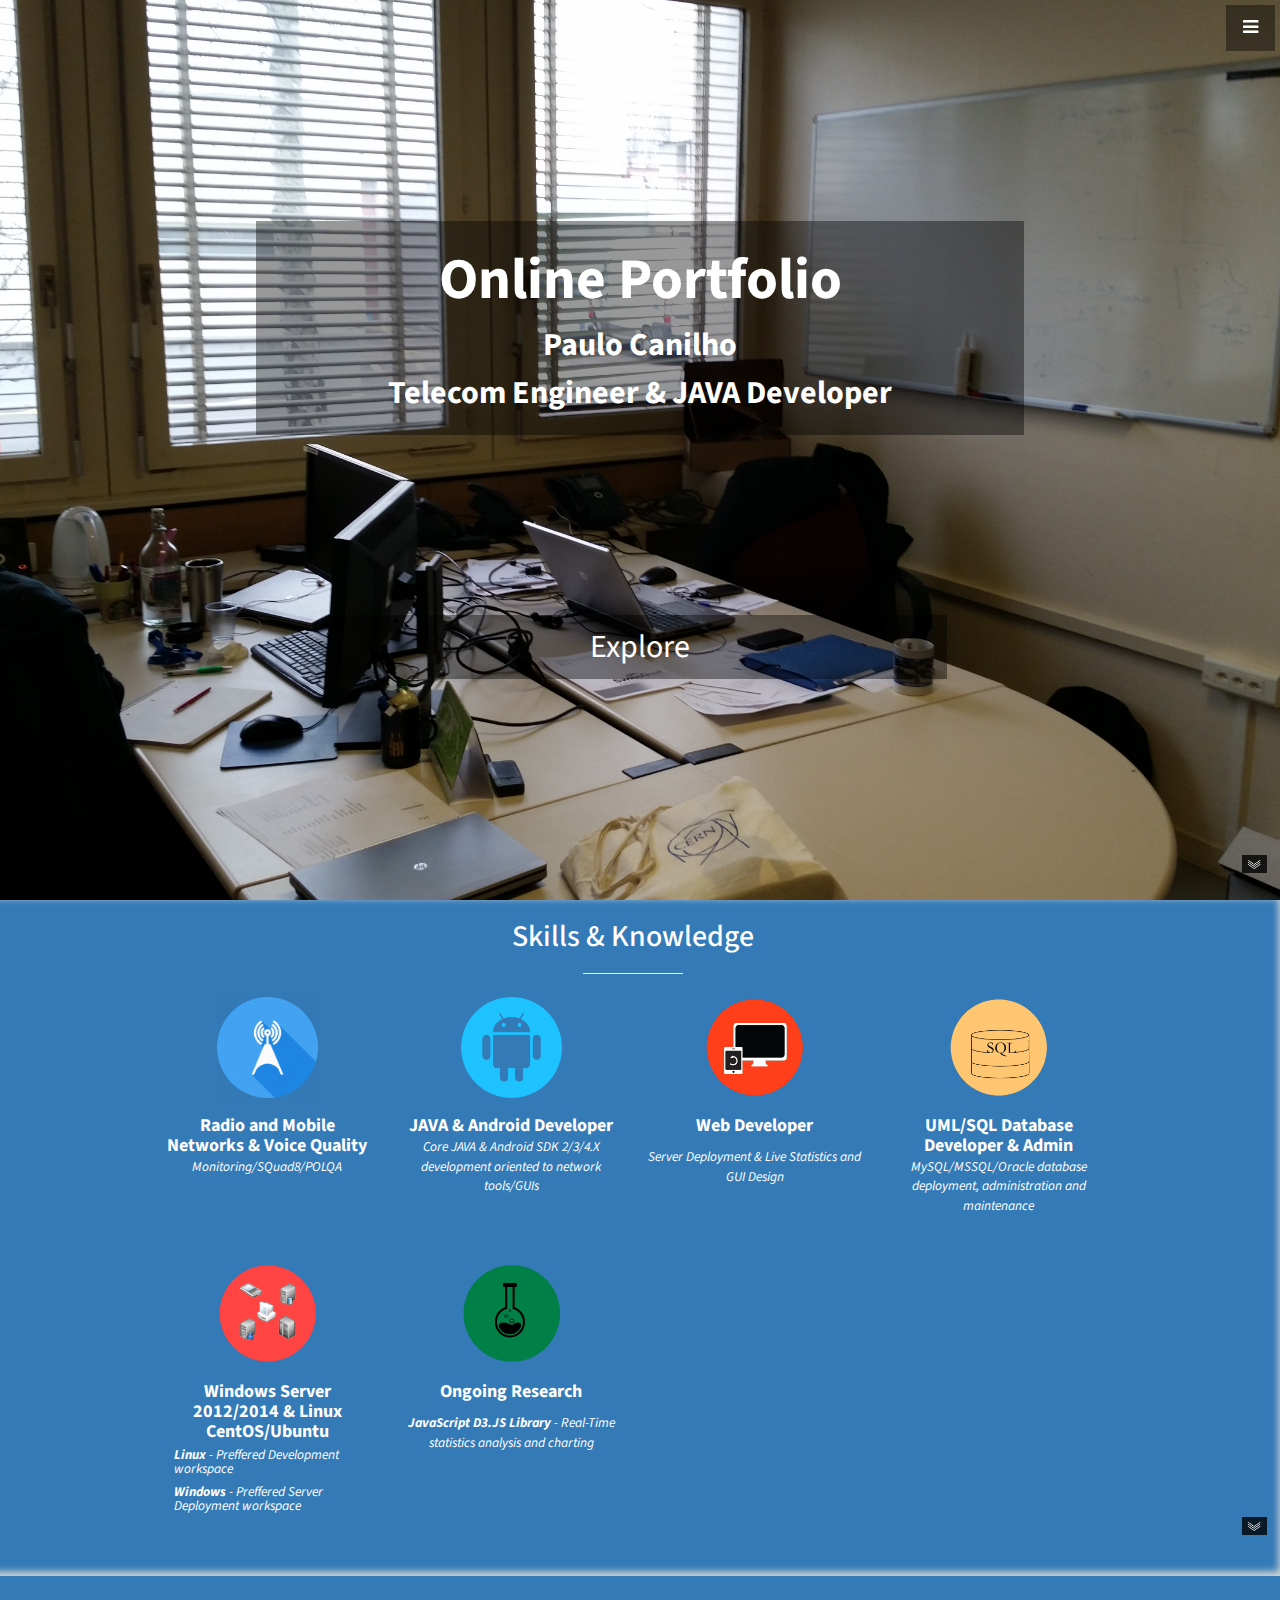
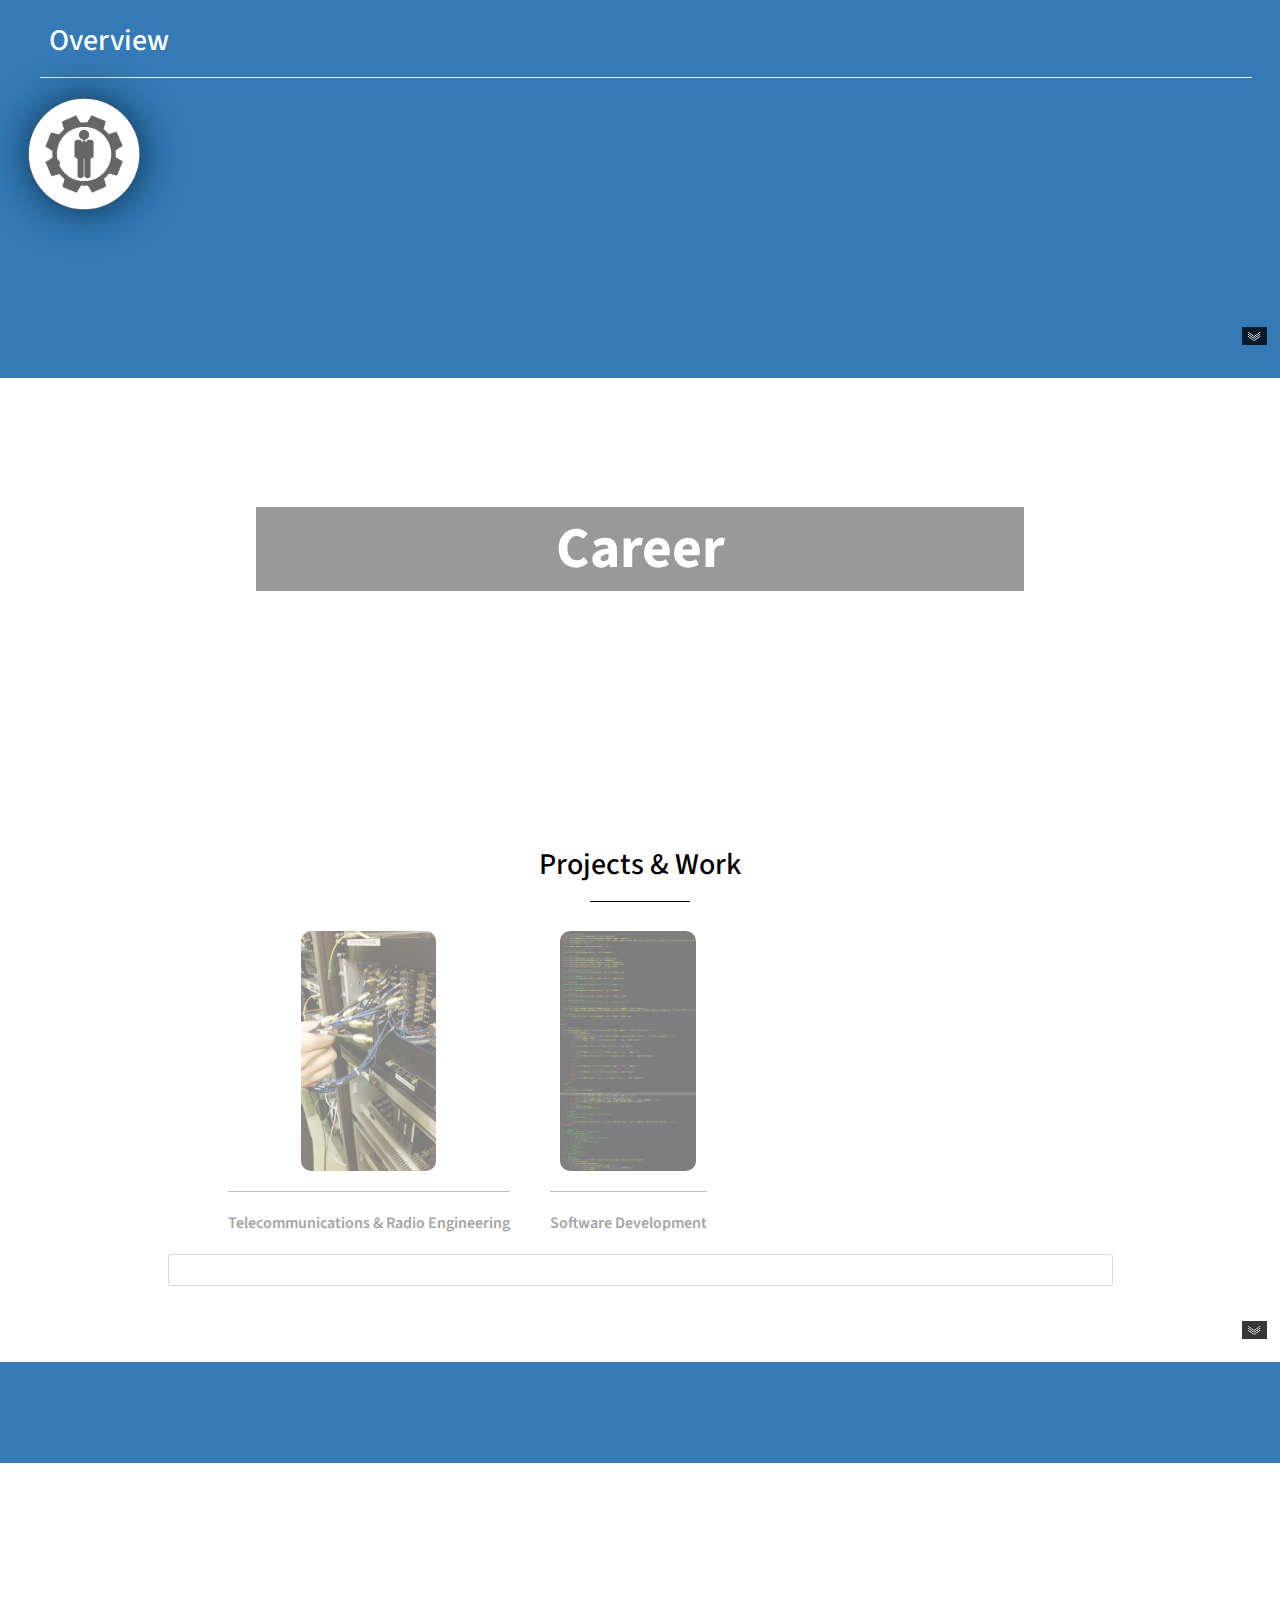
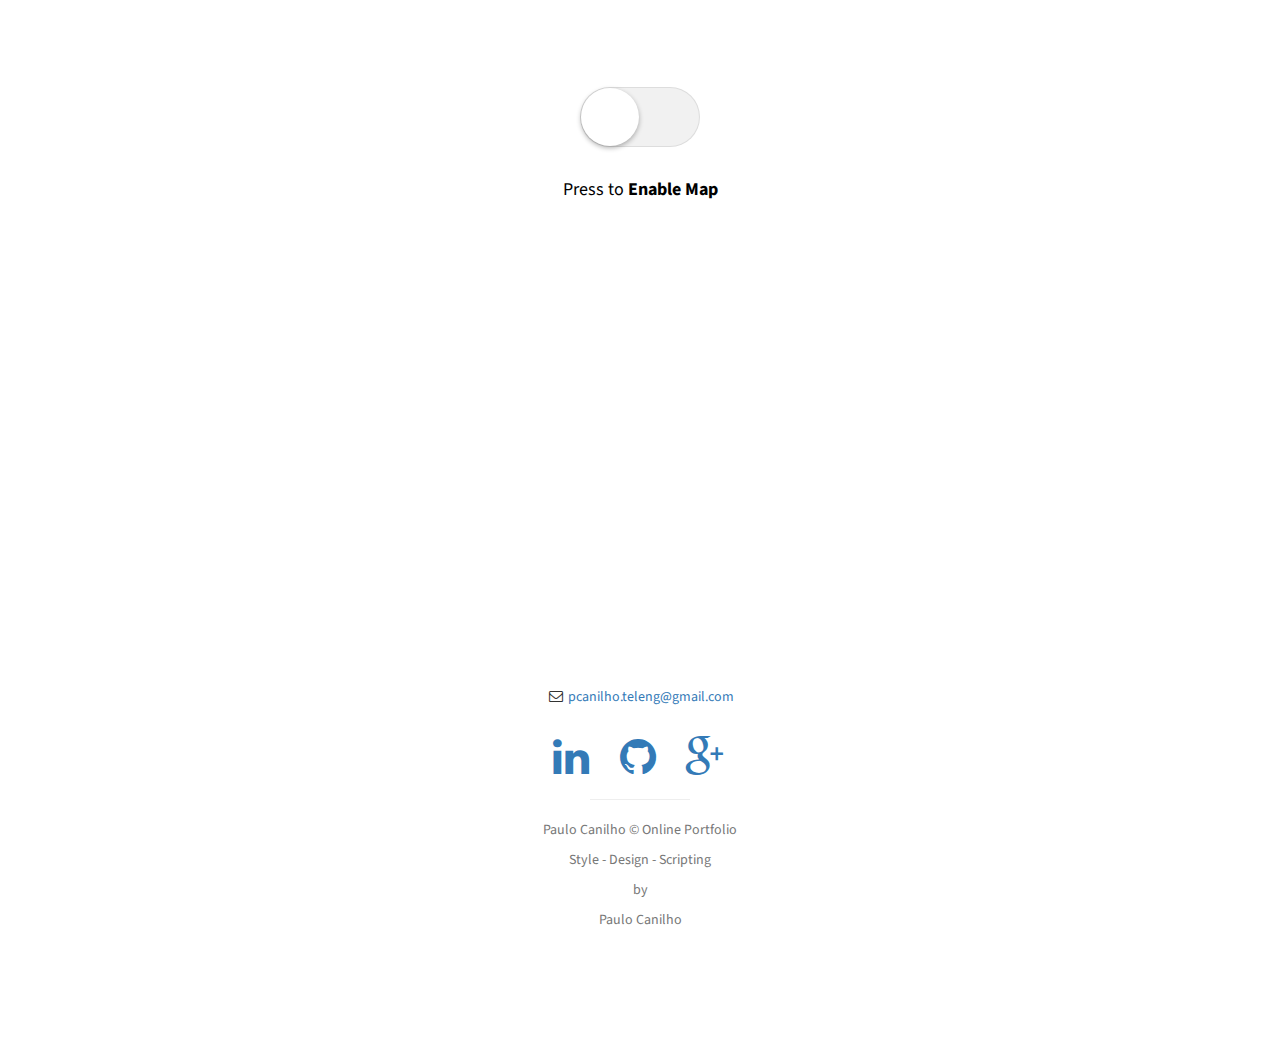
==== commit c6e462a0: "" ====
--- a/index.html
+++ b/index.html
@@ -425,11 +425,11 @@
 													</h4>
 													
 													<span class="CCspace">&nbsp;</span><p>&emsp;&ensp;
-													I have been working at CERN (European Organization for Nuclear Research) in Switzerland for the last year and a half. In my technical student internship with CERN I was working as a Telecommunications & Radio Engineer providing 4th level support for CERN users (3000+ workers) while migrating the old mobile network operator, and correlated equipment, from Sunrise to Swisscom. Afterwards, in order to achieve network stability, coverage and supply high throughputs over the mobile networks technologies: GSM, UMTS and LTE, I became the responsible for the mobile monitoring system's deployment, implementation, sysadmin and dba.
+													I have been working at CERN (European Organization for Nuclear Research) in Switzerland for the last year and a half. In my technical student internship with CERN I was working as a Telecommunications &amp; Radio Engineer providing 4th level support for CERN users (3000+ workers) while migrating the old mobile network operator, and correlated equipment, from Sunrise to Swisscom. Afterwards, in order to achieve network stability, coverage and supply high throughputs over the mobile networks technologies: GSM, UMTS and LTE, I became the responsible for the mobile monitoring system's deployment, implementation, sysadmin and dba.
 													</p>
-													In this project I also had the opportunity to work with TETRA (currently being used by CERN's fire brigade, security teams and tunnel access staff, engineers, physicists and technicians) & TETRAPOL radio technology including: monitoring system, network troubleshooting, SEPURA equipment programming, etc.
+													In this project I also had the opportunity to work with TETRA (currently being used by CERN's fire brigade, security teams and tunnel access staff, engineers, physicists and technicians) &amp; TETRAPOL radio technology including: monitoring system, network troubleshooting, SEPURA equipment programming, etc.
 													</p>
-													Before working at CERN I also worked as a research assistant in ISCTE-IUL - ADETTI research group which is directly affiliated with Microsoft PT&reg;, receiving a Student Grant as a junior Research Assistant. On this project I had the opportunity to work with an interdisciplinary team of both engineers and architects where the common goal was machine learning involving: shape grammars, LISP language implementation and JAVA 7 migration and complex algorithmic calculations.
+													Before working at CERN I also worked as a research assistant in ISCTE-IUL - ADETTI research group which is directly affiliated with Microsoft PT&reg;, receiving a Student Grant as a junior Research Assistant. On this project I had the opportunity to work with an interdisciplinary team of both software engineers and architects where the common goal was machine learning involving: shape grammars, LISP language implementation and JAVA 7 migration and complex algorithmic calculations.
 													<hr style="margin-left: 5em; margin-right: 5em;">
 													<h4>Collaboration</h4>
 													<h5><b>Internal</b></h5>
@@ -577,7 +577,7 @@
 																		<p>																	In this project I also had the opportunity to work create real-time statistics analysis tools using JavaScript third party libraries such as: D3, AnyChart, JQuery, etc. In order to supply a user friendly interface for the users, I created a dynamic and long term self-sustainable query system. This system queries in real-time values on-demand (PHP to MSSQL) for each probe on each mobile network technology and then uses this data to create dynamic charts and plot data with a valid GPS location on a map, using Google Maps API. Since one of CERN’s primary goals is data security, I also had to take into account the input system by adding prepared statements, isolating the Webadmin access from the Webroot location and test the code thoroughly.</p>
 																		<p>
 																		<span class="CCspace-left">&nbsp;</span>
-																		Before working at CERN I also worked as a research assistant in ISCTE-IUL - ADETTI&reg; research group which is directly affiliated with Microsoft PT, receiving a Student Grant as a junior Research Assistant. On this project I had the opportunity to work with an interdisciplinary team of both engineers and architects where the common goal was machine learning involving: shape grammars, LISP language implementation and JAVA 7 migration, complex algorithmic calculations, etc.</p>
+																		Before working at CERN I also worked as a research assistant in ISCTE-IUL - ADETTI&reg; research group which is directly affiliated with Microsoft PT, receiving a Student Grant as a junior Research Assistant. On this project I had the opportunity to work with an interdisciplinary team of both software engineers and architects where the common goal was machine learning involving: shape grammars, LISP language implementation and JAVA 7 migration, complex algorithmic calculations, etc.</p>
 																		<hr style="margin-left: 5em; margin-right: 5em;">
 																		<h4>Languages used on official projects and work:</h4>
 																		<ul>
--- a/css/component/portfolio-item.css
+++ b/css/component/portfolio-item.css
@@ -0,0 +1,133 @@
+portfolio-nav {
+	position: relative;
+	
+}
+
+.portfolio-nav ul {
+	-webkit-font-smoothing:antialiased;
+	text-shadow:0 1px 0 #FFF;
+    background: #ddd;
+    list-style: none;
+    margin: 0;
+    padding: 0;
+    width: 100%;
+	position: absolute;
+	bottom: 0;
+	z-index: 1000;
+}
+.portfolio-nav li {
+    float: left;
+    margin: 0;
+    padding: 0;
+    position: relative;
+    min-width: 25%;
+}
+.portfolio-nav a {
+    background: #ddd;
+    color: #444;
+    display: block;
+    font: bold 16px/50px sans-serif;
+    padding: 0 25px;
+    text-align: center;
+    text-decoration: none;
+    -webkit-transition: all .25s ease;
+       -moz-transition: all .25s ease;
+        -ms-transition: all .25s ease;
+         -o-transition: all .25s ease;
+            transition: all .25s ease;
+}
+.portfolio-nav .dropdown:after {
+    content: ' ▶';
+}
+.portfolio-nav .dropdown:hover:after{
+	content:'\25bc'
+}
+.portfolio-nav li:hover a {
+    background: #ccc;
+}
+.portfolio-nav li ul {
+    float: left;
+    left: 0;
+    opacity: 0;
+    position: absolute;
+    top: 35px;
+    visibility: hidden;
+    z-index: 1;
+    -webkit-transition: all .25s ease;
+       -moz-transition: all .25s ease;
+        -ms-transition: all .25s ease;
+         -o-transition: all .25s ease;
+            transition: all .25s ease;
+}
+.portfolio-nav li:hover ul {
+    opacity: 1;
+    top: 50px;
+    visibility: visible;
+}
+.portfolio-nav li ul li {
+    float: none;
+    width: 100%;
+}
+.portfolio-nav li ul a:hover {
+    background: #bbb;
+}
+
+/* Clearfix */
+
+.cf:after, .cf:before {
+    content:"";
+    display:table;
+}
+.cf:after {
+    clear:both;
+}
+.cf {
+    zoom:1;
+}​
+
+
+/* Portfolio Button */
+.input_hidden {
+    position: absolute;
+    left: -9999px;
+}
+
+.selected {
+    background-color: #ccc;
+}
+
+#projects-choice label {
+    display: inline-block;
+    cursor: pointer;
+	padding: 0 5px 0 0;
+}
+
+
+#projects-choice label:hover {
+    background-color: #efefef;
+}
+
+#projects-choice label img {
+    padding: 3px;
+    
+}
+
+
+#projects-choice img {
+	width: 33px;
+	height: 33px;
+	float: left;
+}
+
+#projects-choice input[type=radio]:checked + label img {
+	content: url(../../img/portfolio/components/project-selected.png);
+}
+
+#sdev input[type=radio]:checked + label img {
+	content: url(../../img/portfolio/components/project-sdev-selected.png);
+}
+
+
+#projects-choice input[type=radio]{
+	display: none;
+}--- a/css/component/top_menu.css
+++ b/css/component/top_menu.css
@@ -0,0 +1,12 @@
+#online-portfolio-button {
+	position: absolute; 
+	top: 12em; 
+	right: 10em;
+	content: url(../../img/portfolio/menu/online-portofilio.png);
+	z-index: 1;
+	cursor: pointer;
+}
+
+#online-portfolio-button:hover {
+	content: url(../../img/portfolio/menu/online-portofilio-hover.png);
+}--- a/css/component/tabbedProjects.css
+++ b/css/component/tabbedProjects.css
@@ -0,0 +1,82 @@
+/*----- Tabs -----*/
+.tabs {
+    width:100%;
+    display:inline-block;
+}
+
+
+ 
+    /*----- Tab Links -----*/
+    /* Clearfix */
+    .tab-links:after {
+        display:block;
+        clear:both;
+        content:'';
+    }
+	
+	.tab-links {
+	}
+	
+	.selected-tab {
+		-moz-box-shadow: 0 0 10px #ccc;
+			-webkit-box-shadow: 0 0 10px #ccc;
+			box-shadow: 0 0 10px #ccc;
+	}
+	
+	.tab-img {
+		background-color: black; 
+		border-color: black; 
+		color: black;
+		opacity: 0.5;
+	}
+ 
+ 
+    .tab-links li {
+        margin:0px 5px;
+        float:left;
+        list-style:none;
+    }
+ 
+        .tab-links a {
+            padding:9px 15px;
+            display:inline-block;
+            border-radius:3px 3px 0px 0px;
+            font-size:16px;
+            font-weight:600;
+            color:#4c4c4c;
+            transition:all linear 0.15s;
+			opacity: 0.5;
+        }
+ 
+        .tab-links a:hover {
+           -moz-box-shadow: 0 0 10px #ccc;
+			-webkit-box-shadow: 0 0 10px #ccc;
+			box-shadow: 0 0 10px #ccc;
+            text-decoration:none;
+			opacity: 1;
+        }
+		
+		.tab-links a:hover > .tab-img {
+			opacity: 1;
+		}
+ 
+    li.active a, li.active a:hover {
+        color: #4c4c4c;
+		opacity: 1;
+    }
+ 
+    /*----- Content of Tabs -----*/
+    .tab-content {
+        padding:15px;
+        border-radius:3px;
+        border: 1px solid rgba(0,0,0,0.15);
+        background:#fff;
+    }
+ 
+        .tab {
+            display:none;
+        }
+ 
+        .tab.active {
+            display:block;
+        }--- a/css/component/sdev-slideshow.css
+++ b/css/component/sdev-slideshow.css
@@ -0,0 +1,2 @@
+
+																		.jssorb01{position:absolute}.jssorb01 div,.jssorb01 div:hover,.jssorb01 .av{position:absolute;width:12px;height:12px;filter:alpha(opacity=70);opacity:.7;overflow:hidden;cursor:pointer;border:#000 1px solid}.jssorb01 div{background-color:gray}.jssorb01 div:hover,.jssorb01 .av:hover{background-color:#d3d3d3}.jssorb01 .av{background-color:#fff}.jssorb01 .dn,.jssorb01 .dn:hover{background-color:#555}.jssora05l,.jssora05r{display:block;position:absolute;width:40px;height:40px;cursor:pointer;background:url('../../img/portfolio/data/a17.png') no-repeat;overflow:hidden}.jssora05l{background-position:-10px -40px}.jssora05r{background-position:-70px -40px}.jssora05l:hover{background-position:-130px -40px}.jssora05r:hover{background-position:-190px -40px}.jssora05l.jssora05ldn{background-position:-250px -40px}.jssora05r.jssora05rdn{background-position:-310px -40px}.jssort09-600-45 .p{position:absolute;top:0;left:0;width:600px;height:45px}.jssort09-600-45 .t{font-family:verdana;font-weight:normal;position:absolute;width:100%;height:100%;top:0;left:0;color:#fff;line-height:45px;font-size:20px;padding-left:10px}
--- a/css/component/slideshow.css
+++ b/css/component/slideshow.css
@@ -0,0 +1,105 @@
+     /* jssor slider arrow navigator skin 05 css */
+        /*
+        .jssora05l                  (normal)
+        .jssora05r                  (normal)
+        .jssora05l:hover            (normal mouseover)
+        .jssora05r:hover            (normal mouseover)
+        .jssora05l.jssora05ldn      (mousedown)
+        .jssora05r.jssora05rdn      (mousedown)
+        */
+        .jssora05l, .jssora05r {
+            display: block;
+            position: absolute;
+            /* size of arrow element */
+            width: 40px;
+            height: 40px;
+            cursor: pointer;
+            background: url('../../img/portfolio/data/a17.png') no-repeat;
+            overflow: hidden;
+			padding: 4em;
+        }
+        .jssora05l { background-position: -10px -40px; }
+        .jssora05r { background-position: -70px -40px; }
+        .jssora05l:hover { background-position: -130px -40px; }
+        .jssora05r:hover { background-position: -190px -40px; }
+        .jssora05l.jssora05ldn { background-position: -250px -40px; }
+        .jssora05r.jssora05rdn { background-position: -310px -40px; }
+
+        /* jssor slider thumbnail navigator skin 01 css */
+        /*
+        .jssort01 .p            (normal)
+        .jssort01 .p:hover      (normal mouseover)
+        .jssort01 .p.pav        (active)
+        .jssort01 .p.pdn        (mousedown)
+        */
+        .jssort01 .p {
+            position: absolute;
+            top: 0;
+            left: 0;
+            width: 72px;
+            height: 72px;
+        }
+        
+        .jssort01 .t {
+            position: absolute;
+            top: 0;
+            left: 0;
+            width: 40em;
+            height: 30em;
+            border: none;
+        }
+        
+        .jssort01 .w {
+            position: absolute;
+            top: 0px;
+            left: 0px;
+            width: 100%;
+            height: 100%;
+        }
+        
+        .jssort01 .c {
+            position: absolute;
+            top: 0px;
+            left: 0px;
+            width: 68px;
+            height: 68px;
+            border: #000 2px solid;
+            box-sizing: content-box;
+            background: url('../../img/portfolio/data/t01.png') -800px -800px no-repeat;
+            _background: none;
+        }
+        
+        .jssort01 .pav .c {
+            top: 2px;
+            _top: 0px;
+            left: 2px;
+            _left: 0px;
+            width: 68px;
+            height: 68px;
+            border: #000 0px solid;
+            _border: #fff 2px solid;
+            background-position: 50% 50%;
+        }
+        
+        .jssort01 .p:hover .c {
+            top: 0px;
+            left: 0px;
+            width: 70px;
+            height: 70px;
+            border: #fff 1px solid;
+            background-position: 50% 50%;
+        }
+        
+        .jssort01 .p.pdn .c {
+            background-position: 50% 50%;
+            width: 68px;
+            height: 68px;
+            border: #000 2px solid;
+        }
+        
+        * html .jssort01 .c, * html .jssort01 .pdn .c, * html .jssort01 .pav .c {
+            /* ie quirks mode adjust */
+            width /**/: 72px;
+            height /**/: 72px;
+        }
+        --- a/css/component/photoSlicer.css
+++ b/css/component/photoSlicer.css
@@ -0,0 +1,243 @@
+/* SLICER */
+.sb-slider {
+	margin: 10px auto;
+	position: relative;
+	overflow: hidden;
+	width: 100%;
+	list-style-type: none;
+	padding: 0;
+}
+
+.sb-slider li {
+	margin: 0;
+	padding: 0;
+	display: none;
+}
+
+.sb-slider li > a {
+	outline: none;
+}
+
+.sb-slider li > a img {
+	border: none;
+}
+
+.sb-slider img {
+	max-width: 100%;
+	display: block;
+}
+
+.sb-description {
+	padding: 20px;
+	bottom: 10px;
+	left: 10px;
+	right: 10px;
+	z-index: 1000;
+	position: absolute;
+	background: rgba(76,147,255, 0.5);
+	border-left: 4px solid rgba(255,255,255,0.7);
+	-ms-filter:"progid:DXImageTransform.Microsoft.Alpha(Opacity=0)";
+	filter: alpha(opacity=0);	
+	opacity: 0;
+	color: #fff;
+
+	-webkit-transition: all 200ms;
+	-moz-transition: all 200ms;
+	-o-transition: all 200ms;
+	-ms-transition: all 200ms;
+	transition: all 200ms;
+}
+
+.sb-slider li.sb-current .sb-description {
+	-ms-filter:"progid:DXImageTransform.Microsoft.Alpha(Opacity=80)";
+	filter: alpha(opacity=80);	
+	opacity: 1;
+}
+
+.sb-slider li.sb-current .sb-description:hover {
+	-ms-filter:"progid:DXImageTransform.Microsoft.Alpha(Opacity=99)";
+	filter: alpha(opacity=99);	
+	background: rgba(76,147,255, 0.8);
+}
+
+.sb-perspective {
+	position: relative;
+}
+
+.sb-perspective > div {
+	position: absolute;
+
+	-webkit-transform-style: preserve-3d;
+	-moz-transform-style: preserve-3d;
+	-o-transform-style: preserve-3d;
+	-ms-transform-style: preserve-3d;
+	transform-style: preserve-3d;
+
+	-webkit-backface-visibility : hidden;
+	-moz-backface-visibility : hidden;
+	-o-backface-visibility : hidden;
+	-ms-backface-visibility : hidden;
+	backface-visibility : hidden;
+}
+
+.sb-side {
+	margin: 0;
+	display: block;
+	position: absolute;
+
+	-moz-backface-visibility : hidden;
+
+	-webkit-transform-style: preserve-3d;
+	-moz-transform-style: preserve-3d;
+	-o-transform-style: preserve-3d;
+	-ms-transform-style: preserve-3d;
+	transform-style: preserve-3d;
+}
+
+
+/* NAVIGATION */
+
+.shadow {
+	width: 100%;
+	height: 168px;
+	position: relative;
+	margin-top: -110px;
+	background: transparent url(../../img/objects/shadow.png) no-repeat bottom center;
+	background-size: 100% 100%; /* stretches it */
+	z-index: -1;
+	display: none;
+}
+
+.sb-description h3 {
+	font-size: 20px;
+	text-shadow: 1px 1px 1px rgba(0,0,0,0.3);
+}
+
+.sb-description h3 a {
+	color: #4a3c27;
+	text-shadow: 0 1px 1px rgba(255,255,255,0.5);
+}
+
+.nav-arrows {
+	display: none;
+
+}
+
+.nav-arrows a {
+	width: 42px;
+	height: 42px;
+	position: absolute;
+	top: 50%;
+	left: 2px;
+	text-indent: -9000px;
+	cursor: pointer;
+	margin-top: -21px;
+	opacity: 0.9;
+	border-radius: 50%;
+	
+}
+
+.nav-arrows img {
+	width: 6em;
+	height: 8em;
+	margin-left: 1em;
+	position: absolute;
+	top: 40%;
+	left: 2px;
+	text-indent: -9000px;
+	cursor: pointer;
+	margin-top: -21px;
+	opacity: 0.9;
+	border-radius: 50%;
+	z-index: 1000;
+	opacity: 0.4;
+}
+
+.nav-arrows img:hover {
+	opacity: 1;
+}
+
+.nav-arrows img:first-child:hover {
+	opacity: 1;
+}
+
+
+.nav-arrows a:first-child{
+	left: auto;
+	right: 2px;
+	margin-right: -4em;
+	background-position: top right;
+
+}
+
+.nav-arrows img:first-child{
+	left: auto;
+	right: 2px;
+	background-position: top right;
+	opacity: 0.4;
+}
+
+.nav-arrows a:hover {
+	opacity: 1;
+}
+
+.nav-dots {
+	text-align: center;
+	position: absolute;
+	bottom: -5px;
+	height: 30px;
+	width: 100%;
+	left: 0;
+	display: none;
+}
+
+.nav-dots span {
+	display: inline-block;
+	width: 16px;
+	height: 16px;
+	border-radius: 50%;
+	margin: 3px;
+	background: #cbbfae;
+	cursor: pointer;
+	box-shadow: 
+		0 1px 1px rgba(255,255,255,0.6), 
+		inset 0 1px 1px rgba(0,0,0,0.1);
+}
+
+.nav-dots span.nav-dot-current {
+	box-shadow: 
+		0 1px 1px rgba(255,255,255,0.6), 
+		inset 0 1px 1px rgba(0,0,0,0.1), 
+		inset 0 0 0 3px rgba(76, 147, 255, 0.9),
+		inset 0 0 0 8px #fff;
+}
+
+.nav-options {
+	width: 70px;
+	height: 30px;
+	position: absolute;
+	right: 70px;
+	bottom: 0px;
+	display: none;
+}
+
+.nav-options span {
+	width: 30px;
+	height: 30px;
+	background: rgba(76, 147, 255, 0.9);
+	text-indent: -9000px;
+	cursor: pointer;
+	opacity: 0.7;
+	display: inline-block;
+	border-radius: 50%;
+}
+
+.nav-options span:first-child{
+	background-position: -30px 0px;
+	margin-right: 3px;
+}
+
+.nav-options span:hover {
+	opacity: 1;
+}
+ 